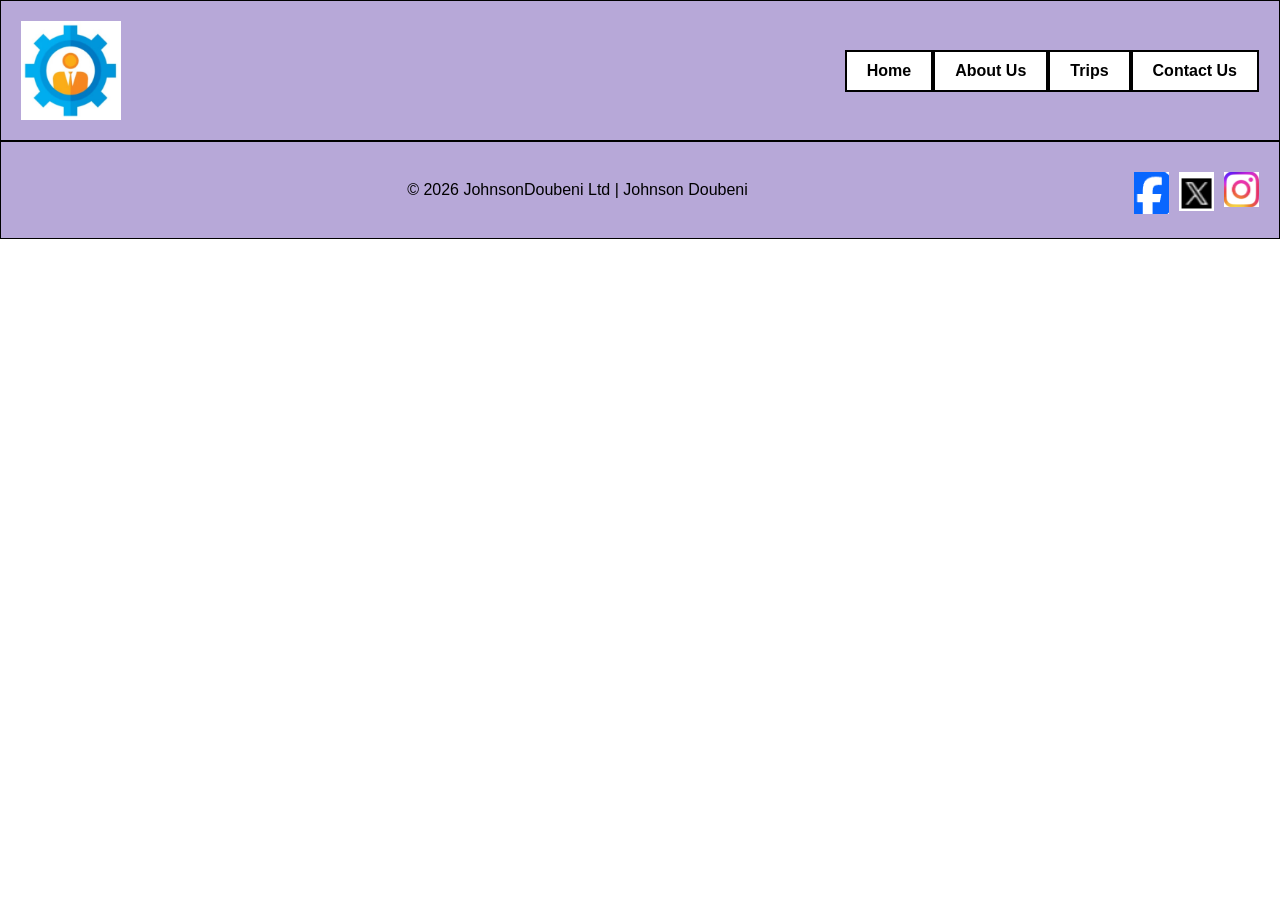
==== wwr/index.html @ 1d90b67b "add "changes"" ====
<!DOCTYPE html>
<html lang="en">

<head>
    <meta charset="utf-8">
    <meta name="viewport" content="width=device-width, initial-scale=1.0">

    <meta name="description"
      content="Contact White Water Rafting Company for inquiries, reservations, and support.">
    <meta name="author" content="Johnson Doubeni">

    <title>Contact Us | White Water Rafting Company</title>

    <link rel="stylesheet" href="styles/index.css">
</head>

<body>

    <!-- header -->

    <header>
        <img src="images/logo.jpg" alt="rafting-company" width="100">


        <nav aria-label="Main Navigation">
            <ul>
                <li><a href="/index.html">Home</a></li>
                <li><a href="/wwr/about.html">About Us</a></li>
                <li><a href="/wwr/trips.html">Trips</a></li>
                <li><a href="/wwr/contact.html">Contact Us</a></li>
            </ul>
        </nav>
    </header>
    <main>


    </main>

    <footer>
        <p>&copy; 2026 JohnsonDoubeni Ltd | Johnson Doubeni</p>
        <nav class="socialmedia"> <a href="https://www.facebook.com" target="_blank"
              rel="noopener noreferrer"> <img src="images/facebook.png" alt="Facebook"> </a> <a
              href="https://www.twitter.com" target="_blank" rel="noopener noreferrer"> <img
                  src="images/twitter.png" alt="Twitter"> </a> <a href="https://www.instagram.com"
              target="_blank" rel="noopener noreferrer"> <img src="images/instagram.png"
                  alt="Instagram"> </a> </nav>
    </footer>
</body>

</html>
---- wwr/styles/index.css ----
/* universal reset */
* {
    margin: 0;
    padding: 0;
    box-sizing: border-box;
}

/* variables (STANDARDIZED COLORS) */
:root {
    --primary-color: rgb(183, 168, 216);
    --secondary-color: rgb(230, 195, 106);
    --light-color: rgb(255, 255, 255);
    --dark-color: rgb(0, 0, 0);
    --hover-color: rgb(211, 211, 211);
    --background-light: rgb(245, 245, 245);
}

/* global */
body {
    font-family: Arial, sans-serif;
    color: var(--dark-color);
}

/* header */
header {
    background-color: var(--primary-color);
    border: 1px solid var(--dark-color);
    padding: 20px;

    display: grid;
    grid-template-columns: auto 1fr;
    align-items: center;
}

/* navigation */
nav {
    justify-self: right;
}

nav ul {
    list-style: none;
    display: flex;
}

nav a {
    text-decoration: none;
    color: var(--dark-color);
    font-weight: bold;
}

nav ul li a {
    display: inline-block;
    background-color: var(--light-color);
    padding: 10px 20px;
    border: 2px solid var(--dark-color);
    color: var(--dark-color);
}

nav ul li a:hover {
    background-color: var(--hover-color);
}

/* headings */
h1,
h2,
h3 {
    text-align: center;
}

/* CONTACT HEADER */
.contact-header {
    text-align: center;
    padding: 20px;
}

.contact-form input,
.contact-form textarea {
    padding: 8px;
    border: 1px solid rgb(204, 204, 204);
    /* FIXED */
}

.contact-form textarea {
    height: 100px;
}

.contact-form button {
    padding: 10px;
    background-color: var(--primary-color);
    border: none;
    cursor: pointer;
}

.contact-form button:hover {
    background-color: var(--hover-color);
}

/* TEAM SECTION */
.team {
    margin: 20px;
    border: 2px solid var(--dark-color);
    padding: 20px;
}

.team-grid {
    display: grid;
    grid-template-columns: repeat(3, 1fr);
    gap: 20px;
    text-align: center;
}

.team-grid img {
    width: 100px;
    height: 100px;
}

/* social media */
.socialmedia {
    display: flex;
    gap: 10px;
    margin-top: 10px;
}

.socialmedia a {
    text-decoration: none;
}

.socialmedia img {
    width: 35px;
}

/* footer */
footer {
    background-color: var(--primary-color);
    border: 1px solid var(--dark-color);
    padding: 20px;

    display: flex;
    align-items: center;
    justify-content: space-between;
}

footer p {
    flex: 1;
    text-align: center;
}

/* responsive */
@media (max-width: 768px) {

    header {
        grid-template-columns: 1fr;
        text-align: center;
        gap: 10px;
    }

    nav {
        justify-self: center;
    }

    nav ul {
        flex-direction: column;
        gap: 10px;
    }

    .contact-content {
        grid-template-columns: 1fr;
    }

    .team-grid {
        grid-template-columns: 1fr;
    }

    footer {
        flex-direction: column;
        gap: 10px;
    }
}
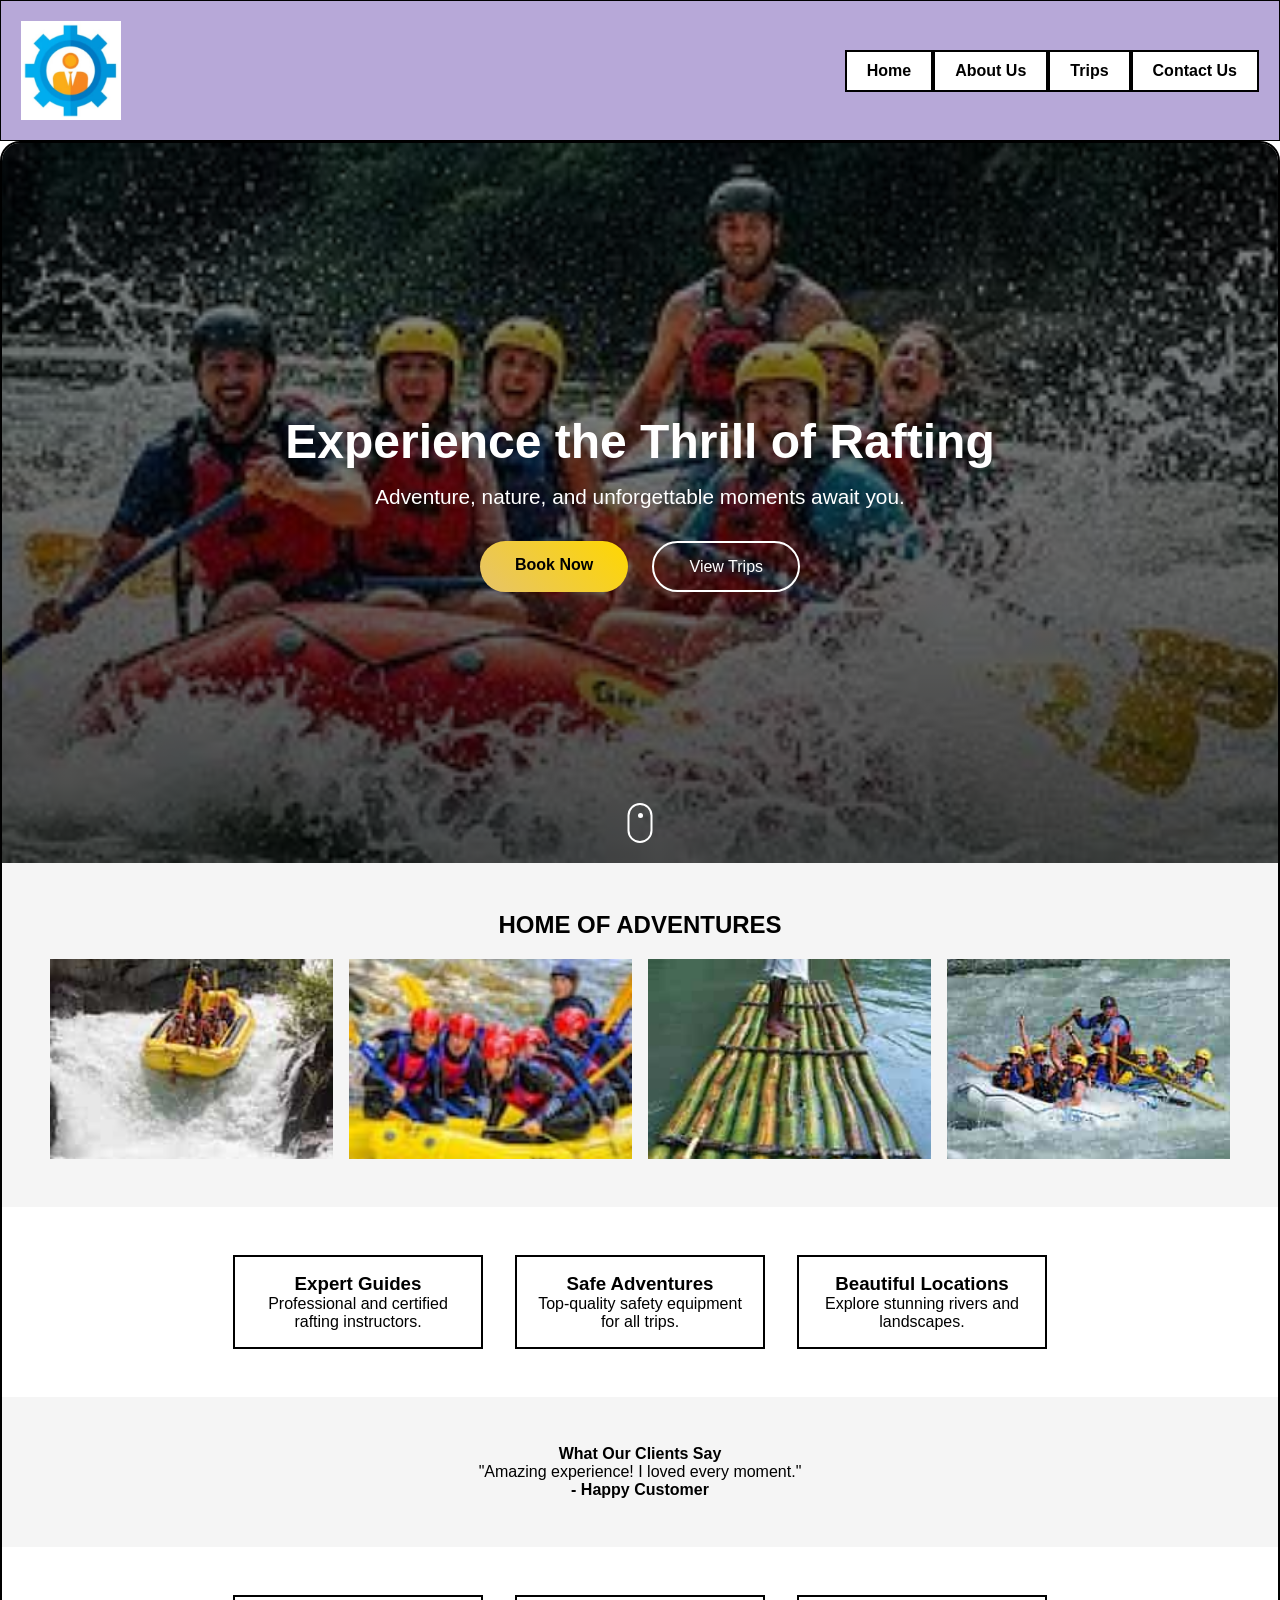
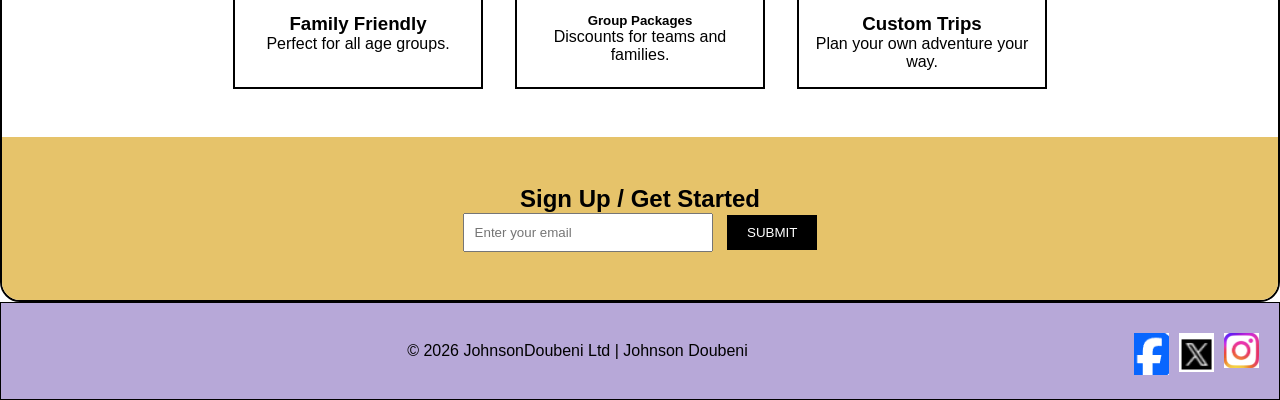
==== commit ec145d96: "add "changes"" ====
--- a/wwr/index.html
+++ b/wwr/index.html
@@ -14,7 +14,7 @@
     <link rel="stylesheet" href="styles/index.css">
 </head>
 
-<body>
+<body class="home-page">
 
     <!-- header -->
 
@@ -31,11 +31,96 @@
             </ul>
         </nav>
     </header>
-    <main>
 
+    <!-- ======= STARTING TO ADDRESS MY MAIN SECTION=============== -->
+    <main class="main">
+
+        <!-- HERO -->
+        <section class="hero">
+            <img src="images/rafting-bg.jpg" alt="Rafting Adventure" class="hero-bg">
+
+            <div class="hero-overlay"></div>
+
+            <div class="hero-content">
+                <h1>Experience the Thrill of Rafting</h1>
+                <p>Adventure, nature, and unforgettable moments await you.</p>
+
+                <!--  ACTION AREA -->
+                <div class="hero-actions">
+                    <a href="trips.html" class="primary-btn">Book Now</a>
+                    <a href="trips.html" class="secondary-btn">View Trips</a>
+                </div>
+            </div>
+
+            <div class="scroll-indicator"></div>
+        </section>
+
+        <section class="image-section">
+            <h2>HOME OF ADVENTURES</h2>
+
+            <div class="image-container">
+                <img src="images/raft1.jpg" alt="Rafting 1">
+                <img src="images/raft2.jpg" alt="Rafting 2">
+                <img src="images/raft3.jpg" alt="Rafting 3">
+                <img src="images/raft4.jpg" alt="Rafting 4">
+            </div>
+        </section>
+
+        <!-- BENEFITS -->
+        <section class="benefits">
+            <div class="benefit-card">
+                <h3>Expert Guides</h3>
+                <p>Professional and certified rafting instructors.</p>
+            </div>
+
+            <div class="benefit-card">
+                <h3>Safe Adventures</h3>
+                <p>Top-quality safety equipment for all trips.</p>
+            </div>
+
+            <div class="benefit-card">
+                <h3>Beautiful Locations</h3>
+                <p>Explore stunning rivers and landscapes.</p>
+            </div>
+        </section>
+
+        <!-- TESTIMONIALS -->
+        <section class="testimonials">
+            <h4>What Our Clients Say</h4>
+            <div class="testimonial">
+                <p>"Amazing experience! I loved every moment."</p>
+                <h4>- Happy Customer</h4>
+            </div>
+        </section>
+
+        <!-- FEATURES -->
+        <section class="features">
+            <div class="feature-card">
+                <h3>Family Friendly</h3>
+                <p>Perfect for all age groups.</p>
+            </div>
+
+            <div class="feature-card">
+                <h5>Group Packages</h5>
+                <p>Discounts for teams and families.</p>
+            </div>
+
+            <div class="feature-card">
+                <h3>Custom Trips</h3>
+                <p>Plan your own adventure your way.</p>
+            </div>
+        </section>
+
+        <!-- SIGNUP -->
+        <section class="signup">
+            <h2>Sign Up / Get Started</h2>
+            <form class="signup-form">
+                <input type="email" placeholder="Enter your email">
+                <button type="submit">SUBMIT</button>
+            </form>
+        </section>
 
     </main>
-
     <footer>
         <p>&copy; 2026 JohnsonDoubeni Ltd | Johnson Doubeni</p>
         <nav class="socialmedia"> <a href="https://www.facebook.com" target="_blank"
--- a/wwr/styles/index.css
+++ b/wwr/styles/index.css
@@ -73,47 +73,6 @@
     padding: 20px;
 }
 
-.contact-form input,
-.contact-form textarea {
-    padding: 8px;
-    border: 1px solid rgb(204, 204, 204);
-    /* FIXED */
-}
-
-.contact-form textarea {
-    height: 100px;
-}
-
-.contact-form button {
-    padding: 10px;
-    background-color: var(--primary-color);
-    border: none;
-    cursor: pointer;
-}
-
-.contact-form button:hover {
-    background-color: var(--hover-color);
-}
-
-/* TEAM SECTION */
-.team {
-    margin: 20px;
-    border: 2px solid var(--dark-color);
-    padding: 20px;
-}
-
-.team-grid {
-    display: grid;
-    grid-template-columns: repeat(3, 1fr);
-    gap: 20px;
-    text-align: center;
-}
-
-.team-grid img {
-    width: 100px;
-    height: 100px;
-}
-
 /* social media */
 .socialmedia {
     display: flex;
@@ -175,4 +134,219 @@
         flex-direction: column;
         gap: 10px;
     }
+}
+
+/* ================= MAIN ================= */
+.main {
+    border: 2px solid var(--dark-color);
+    border-radius: 20px;
+    overflow: hidden;
+}
+
+/* ================= HERO ================= */
+.hero {
+    position: relative;
+    height: 80vh;
+    min-height: 600px;
+    overflow: hidden;
+}
+
+.hero-bg {
+    position: absolute;
+    width: 100%;
+    height: 100%;
+    object-fit: cover;
+}
+
+.hero-overlay {
+    position: absolute;
+    inset: 0;
+    background: linear-gradient(to bottom, rgba(0, 0, 0, 0.4), rgba(0, 0, 0, 0.7));
+}
+
+.hero-content {
+    position: relative;
+    z-index: 2;
+    text-align: center;
+    color: white;
+    top: 50%;
+    transform: translateY(-50%);
+    padding: 2rem;
+}
+
+.hero-content h1 {
+    font-size: 3rem;
+    margin-bottom: 1rem;
+}
+
+.hero-content p {
+    font-size: 1.3rem;
+    margin-bottom: 2rem;
+}
+
+/* ================= ACTION AREA ================= */
+.hero-actions {
+    display: flex;
+    justify-content: center;
+    gap: 1.5rem;
+}
+
+.primary-btn {
+    background: linear-gradient(45deg, #e6c36a, #ffd700);
+    color: black;
+    padding: 0.9rem 2.2rem;
+    border-radius: 30px;
+    text-decoration: none;
+    font-weight: bold;
+    transition: all 0.3s ease;
+}
+
+.primary-btn:hover {
+    transform: translateY(-3px) scale(1.05);
+    box-shadow: 0 10px 20px rgba(0, 0, 0, 0.3);
+}
+
+.secondary-btn {
+    border: 2px solid white;
+    color: white;
+    padding: 0.9rem 2.2rem;
+    border-radius: 30px;
+    text-decoration: none;
+    transition: all 0.3s ease;
+}
+
+.secondary-btn:hover {
+    background: white;
+    color: black;
+    transform: translateY(-3px);
+}
+
+/* ================= SCROLL INDICATOR ================= */
+.scroll-indicator {
+    position: absolute;
+    bottom: 20px;
+    left: 50%;
+    transform: translateX(-50%);
+    width: 25px;
+    height: 40px;
+    border: 2px solid white;
+    border-radius: 20px;
+}
+
+.scroll-indicator::after {
+    content: "";
+    position: absolute;
+    top: 8px;
+    left: 50%;
+    width: 5px;
+    height: 5px;
+    background: white;
+    border-radius: 50%;
+    transform: translateX(-50%);
+    animation: scroll 1.5s infinite;
+}
+
+@keyframes scroll {
+    0% {
+        transform: translate(-50%, 0);
+        opacity: 1;
+    }
+
+    100% {
+        transform: translate(-50%, 15px);
+        opacity: 0;
+    }
+}
+
+/* ================= IMAGE SECTION (FIXED) ================= */
+.image-section {
+    padding: 3rem;
+    background: var(--background-light);
+    text-align: center;
+}
+
+.image-section h2 {
+    margin-bottom: 20px;
+}
+
+.image-section .image-container {
+    display: flex;
+    justify-content: space-between;
+}
+
+.image-section .image-container img {
+    width: 24%;
+    height: 200px;
+    object-fit: cover;
+}
+
+/* ================= BENEFITS ================= */
+.benefits {
+    display: flex;
+    gap: 2rem;
+    padding: 3rem;
+    justify-content: center;
+}
+
+.benefit-card {
+    border: 2px solid var(--dark-color);
+    padding: 1rem;
+    width: 250px;
+    text-align: center;
+}
+
+/* ================= TESTIMONIALS ================= */
+.testimonials {
+    padding: 3rem;
+    background: var(--background-light);
+    text-align: center;
+}
+
+/* ================= FEATURES ================= */
+.features {
+    display: flex;
+    gap: 2rem;
+    padding: 3rem;
+    justify-content: center;
+}
+
+.feature-card {
+    border: 2px solid var(--dark-color);
+    padding: 1rem;
+    width: 250px;
+    text-align: center;
+}
+
+/* ================= SIGNUP ================= */
+.signup {
+    padding: 3rem;
+    background: var(--secondary-color);
+    text-align: center;
+}
+
+.signup-form input {
+    padding: 10px;
+    width: 250px;
+    margin-right: 10px;
+}
+
+.signup-form button {
+    padding: 10px 20px;
+    background: var(--dark-color);
+    color: white;
+    border: none;
+}
+
+/* ================= RESPONSIVE ================= */
+@media (max-width: 768px) {
+
+    .benefits,
+    .features {
+        flex-direction: column;
+        align-items: center;
+    }
+
+    .hero-actions {
+        flex-direction: column;
+    }
 }
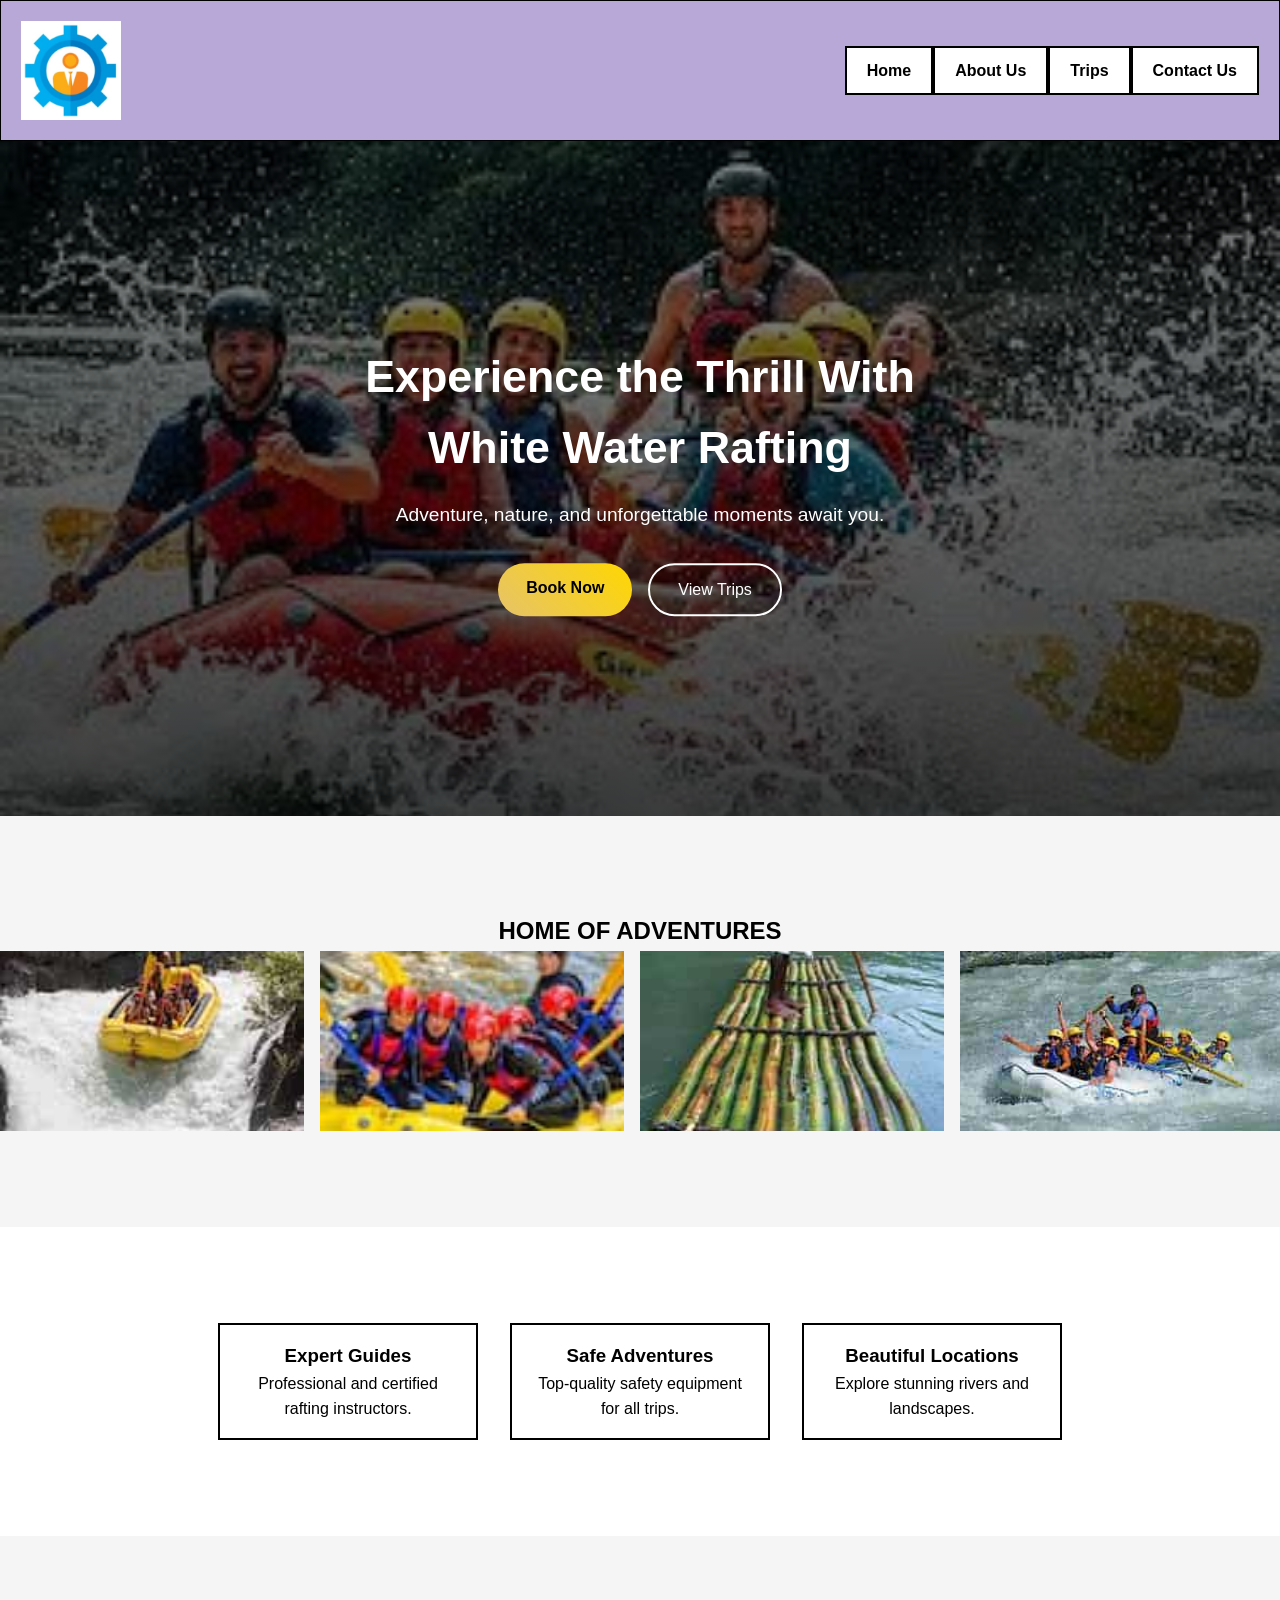
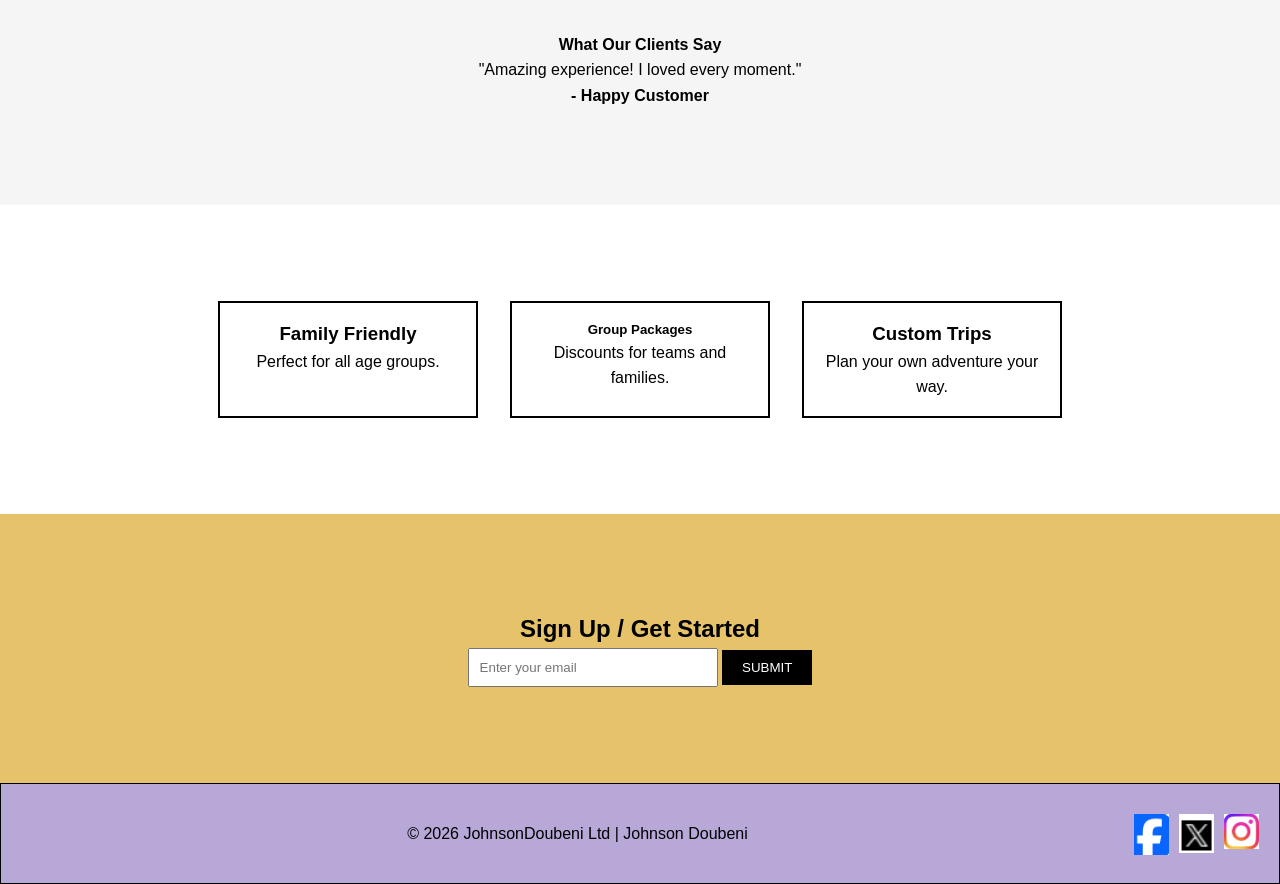
==== commit 38d5a501: "add "changes"" ====
--- a/wwr/index.html
+++ b/wwr/index.html
@@ -24,7 +24,7 @@
 
         <nav aria-label="Main Navigation">
             <ul>
-                <li><a href="/index.html">Home</a></li>
+                <li><a href="/wwr/index.html">Home</a></li>
                 <li><a href="/wwr/about.html">About Us</a></li>
                 <li><a href="/wwr/trips.html">Trips</a></li>
                 <li><a href="/wwr/contact.html">Contact Us</a></li>
@@ -42,7 +42,7 @@
             <div class="hero-overlay"></div>
 
             <div class="hero-content">
-                <h1>Experience the Thrill of Rafting</h1>
+                <h1>Experience the Thrill With White Water Rafting</h1>
                 <p>Adventure, nature, and unforgettable moments await you.</p>
 
                 <!--  ACTION AREA -->
--- a/wwr/styles/index.css
+++ b/wwr/styles/index.css
@@ -1,8 +1,267 @@
-/* universal reset */
-* {
+/* ================= GLOBAL RESET ================= */
+*,
+*::before,
+*::after {
+    box-sizing: border-box;
     margin: 0;
     padding: 0;
-    box-sizing: border-box;
+}
+
+/* ================= VARIABLES ================= */
+:root {
+    --primary-color: rgb(183, 168, 216);
+    --secondary-color: rgb(230, 195, 106);
+    --light-color: rgb(255, 255, 255);
+    --dark-color: rgb(0, 0, 0);
+    --hover-color: rgb(211, 211, 211);
+    --background-light: rgb(245, 245, 245);
+
+    --border: 1px solid rgb(0, 0, 0);
+
+    --space-sm: 16px;
+    --space-md: 32px;
+    --space-lg: 64px;
+    --space-xl: 96px;
+}
+
+/* ================= GLOBAL ================= */
+body {
+    font-family: Arial, sans-serif;
+    color: var(--dark-color);
+    line-height: 1.6;
+}
+
+img {
+    max-width: 100%;
+    height: auto;
+}
+
+/* ================= CONTAINER ================= */
+.container {
+    max-width: 1100px;
+    margin: 0 auto;
+    padding-left: var(--space-sm);
+    padding-right: var(--space-sm);
+}
+
+/* ================= HEADER (RESTORED) ================= */
+header {
+    background-color: var(--primary-color);
+    border: 1px solid var(--dark-color);
+    padding: 20px;
+
+    display: grid;
+    grid-template-columns: auto 1fr;
+    align-items: center;
+}
+
+/* NAVIGATION */
+nav {
+    justify-self: right;
+}
+
+nav ul {
+    list-style: none;
+    display: flex;
+}
+
+nav a {
+    text-decoration: none;
+    color: var(--dark-color);
+    font-weight: bold;
+}
+
+nav ul li a {
+    display: inline-block;
+    background-color: var(--light-color);
+    padding: 10px 20px;
+    border: 2px solid var(--dark-color);
+    color: var(--dark-color);
+}
+
+nav ul li a:hover {
+    background-color: var(--hover-color);
+}
+
+/* ================= HERO ================= */
+.hero {
+    position: relative;
+    width: 100%;
+    height: 75vh;
+    min-height: 520px;
+    overflow: hidden;
+}
+
+.hero-bg {
+    position: absolute;
+    inset: 0;
+    width: 100%;
+    height: 100%;
+    object-fit: cover;
+}
+
+.hero-overlay {
+    position: absolute;
+    inset: 0;
+    background: linear-gradient(to bottom,
+            rgba(0, 0, 0, 0.45),
+            rgba(0, 0, 0, 0.75));
+}
+
+.hero-content {
+    position: relative;
+    z-index: 2;
+    text-align: center;
+    color: rgb(255, 255, 255);
+
+    top: 50%;
+    transform: translateY(-50%);
+
+    max-width: 700px;
+    margin: 0 auto;
+    padding: var(--space-sm);
+}
+
+.hero-content h1 {
+    font-size: 2.8rem;
+    margin-bottom: var(--space-sm);
+}
+
+.hero-content p {
+    font-size: 1.2rem;
+    margin-bottom: var(--space-md);
+}
+
+/* ================= ACTION AREA ================= */
+.hero-actions {
+    display: flex;
+    justify-content: center;
+    gap: var(--space-sm);
+}
+
+.primary-btn {
+    background: linear-gradient(45deg,
+            rgb(230, 195, 106),
+            rgb(255, 215, 0));
+    color: rgb(0, 0, 0);
+    padding: 12px 28px;
+    border-radius: 30px;
+    text-decoration: none;
+    font-weight: 600;
+}
+
+.secondary-btn {
+    border: 2px solid rgb(255, 255, 255);
+    color: rgb(255, 255, 255);
+    padding: 12px 28px;
+    border-radius: 30px;
+    text-decoration: none;
+}
+
+/* ================= SECTIONS ================= */
+section {
+    padding: var(--space-xl) 0;
+}
+
+/* ================= IMAGE SECTION ================= */
+.image-section {
+    background: var(--background-light);
+    text-align: center;
+}
+
+.image-container {
+    display: flex;
+    gap: var(--space-sm);
+}
+
+.image-container img {
+    width: 100%;
+    max-width: 25%;
+    height: 180px;
+    object-fit: cover;
+}
+
+/* ================= BENEFITS ================= */
+.benefits {
+    display: flex;
+    gap: var(--space-md);
+    justify-content: center;
+}
+
+.benefit-card {
+    border: 2px solid var(--dark-color);
+    padding: var(--space-sm);
+    width: 260px;
+    text-align: center;
+}
+
+/* ================= FEATURES ================= */
+.features {
+    display: flex;
+    gap: var(--space-md);
+    justify-content: center;
+}
+
+.feature-card {
+    border: 2px solid var(--dark-color);
+    padding: var(--space-sm);
+    width: 260px;
+    text-align: center;
+}
+
+/* ================= TESTIMONIALS ================= */
+.testimonials {
+    background: var(--background-light);
+    text-align: center;
+}
+
+/* ================= SIGNUP ================= */
+.signup {
+    background: var(--secondary-color);
+    text-align: center;
+}
+
+.signup-form input {
+    padding: 10px;
+    width: 250px;
+}
+
+.signup-form button {
+    padding: 10px 20px;
+    background: var(--dark-color);
+    color: rgb(255, 255, 255);
+    border: none;
+}
+
+/* ================= FOOTER (RESTORED) ================= */
+footer {
+    background-color: var(--primary-color);
+    border: 1px solid var(--dark-color);
+    padding: 20px;
+
+    display: flex;
+    align-items: center;
+    justify-content: space-between;
+}
+
+footer p {
+    flex: 1;
+    text-align: center;
+}
+
+/* ================= SOCIAL MEDIA ================= */
+.socialmedia {
+    display: flex;
+    gap: 10px;
+    margin-top: 10px;
+}
+
+.socialmedia a {
+    text-decoration: none;
+}
+
+.socialmedia img {
+    width: 35px;
 }
 
 /* variables (STANDARDIZED COLORS) */
@@ -13,340 +272,4 @@
     --dark-color: rgb(0, 0, 0);
     --hover-color: rgb(211, 211, 211);
     --background-light: rgb(245, 245, 245);
-}
-
-/* global */
-body {
-    font-family: Arial, sans-serif;
-    color: var(--dark-color);
-}
-
-/* header */
-header {
-    background-color: var(--primary-color);
-    border: 1px solid var(--dark-color);
-    padding: 20px;
-
-    display: grid;
-    grid-template-columns: auto 1fr;
-    align-items: center;
-}
-
-/* navigation */
-nav {
-    justify-self: right;
-}
-
-nav ul {
-    list-style: none;
-    display: flex;
-}
-
-nav a {
-    text-decoration: none;
-    color: var(--dark-color);
-    font-weight: bold;
-}
-
-nav ul li a {
-    display: inline-block;
-    background-color: var(--light-color);
-    padding: 10px 20px;
-    border: 2px solid var(--dark-color);
-    color: var(--dark-color);
-}
-
-nav ul li a:hover {
-    background-color: var(--hover-color);
-}
-
-/* headings */
-h1,
-h2,
-h3 {
-    text-align: center;
-}
-
-/* CONTACT HEADER */
-.contact-header {
-    text-align: center;
-    padding: 20px;
-}
-
-/* social media */
-.socialmedia {
-    display: flex;
-    gap: 10px;
-    margin-top: 10px;
-}
-
-.socialmedia a {
-    text-decoration: none;
-}
-
-.socialmedia img {
-    width: 35px;
-}
-
-/* footer */
-footer {
-    background-color: var(--primary-color);
-    border: 1px solid var(--dark-color);
-    padding: 20px;
-
-    display: flex;
-    align-items: center;
-    justify-content: space-between;
-}
-
-footer p {
-    flex: 1;
-    text-align: center;
-}
-
-/* responsive */
-@media (max-width: 768px) {
-
-    header {
-        grid-template-columns: 1fr;
-        text-align: center;
-        gap: 10px;
-    }
-
-    nav {
-        justify-self: center;
-    }
-
-    nav ul {
-        flex-direction: column;
-        gap: 10px;
-    }
-
-    .contact-content {
-        grid-template-columns: 1fr;
-    }
-
-    .team-grid {
-        grid-template-columns: 1fr;
-    }
-
-    footer {
-        flex-direction: column;
-        gap: 10px;
-    }
-}
-
-/* ================= MAIN ================= */
-.main {
-    border: 2px solid var(--dark-color);
-    border-radius: 20px;
-    overflow: hidden;
-}
-
-/* ================= HERO ================= */
-.hero {
-    position: relative;
-    height: 80vh;
-    min-height: 600px;
-    overflow: hidden;
-}
-
-.hero-bg {
-    position: absolute;
-    width: 100%;
-    height: 100%;
-    object-fit: cover;
-}
-
-.hero-overlay {
-    position: absolute;
-    inset: 0;
-    background: linear-gradient(to bottom, rgba(0, 0, 0, 0.4), rgba(0, 0, 0, 0.7));
-}
-
-.hero-content {
-    position: relative;
-    z-index: 2;
-    text-align: center;
-    color: white;
-    top: 50%;
-    transform: translateY(-50%);
-    padding: 2rem;
-}
-
-.hero-content h1 {
-    font-size: 3rem;
-    margin-bottom: 1rem;
-}
-
-.hero-content p {
-    font-size: 1.3rem;
-    margin-bottom: 2rem;
-}
-
-/* ================= ACTION AREA ================= */
-.hero-actions {
-    display: flex;
-    justify-content: center;
-    gap: 1.5rem;
-}
-
-.primary-btn {
-    background: linear-gradient(45deg, #e6c36a, #ffd700);
-    color: black;
-    padding: 0.9rem 2.2rem;
-    border-radius: 30px;
-    text-decoration: none;
-    font-weight: bold;
-    transition: all 0.3s ease;
-}
-
-.primary-btn:hover {
-    transform: translateY(-3px) scale(1.05);
-    box-shadow: 0 10px 20px rgba(0, 0, 0, 0.3);
-}
-
-.secondary-btn {
-    border: 2px solid white;
-    color: white;
-    padding: 0.9rem 2.2rem;
-    border-radius: 30px;
-    text-decoration: none;
-    transition: all 0.3s ease;
-}
-
-.secondary-btn:hover {
-    background: white;
-    color: black;
-    transform: translateY(-3px);
-}
-
-/* ================= SCROLL INDICATOR ================= */
-.scroll-indicator {
-    position: absolute;
-    bottom: 20px;
-    left: 50%;
-    transform: translateX(-50%);
-    width: 25px;
-    height: 40px;
-    border: 2px solid white;
-    border-radius: 20px;
-}
-
-.scroll-indicator::after {
-    content: "";
-    position: absolute;
-    top: 8px;
-    left: 50%;
-    width: 5px;
-    height: 5px;
-    background: white;
-    border-radius: 50%;
-    transform: translateX(-50%);
-    animation: scroll 1.5s infinite;
-}
-
-@keyframes scroll {
-    0% {
-        transform: translate(-50%, 0);
-        opacity: 1;
-    }
-
-    100% {
-        transform: translate(-50%, 15px);
-        opacity: 0;
-    }
-}
-
-/* ================= IMAGE SECTION (FIXED) ================= */
-.image-section {
-    padding: 3rem;
-    background: var(--background-light);
-    text-align: center;
-}
-
-.image-section h2 {
-    margin-bottom: 20px;
-}
-
-.image-section .image-container {
-    display: flex;
-    justify-content: space-between;
-}
-
-.image-section .image-container img {
-    width: 24%;
-    height: 200px;
-    object-fit: cover;
-}
-
-/* ================= BENEFITS ================= */
-.benefits {
-    display: flex;
-    gap: 2rem;
-    padding: 3rem;
-    justify-content: center;
-}
-
-.benefit-card {
-    border: 2px solid var(--dark-color);
-    padding: 1rem;
-    width: 250px;
-    text-align: center;
-}
-
-/* ================= TESTIMONIALS ================= */
-.testimonials {
-    padding: 3rem;
-    background: var(--background-light);
-    text-align: center;
-}
-
-/* ================= FEATURES ================= */
-.features {
-    display: flex;
-    gap: 2rem;
-    padding: 3rem;
-    justify-content: center;
-}
-
-.feature-card {
-    border: 2px solid var(--dark-color);
-    padding: 1rem;
-    width: 250px;
-    text-align: center;
-}
-
-/* ================= SIGNUP ================= */
-.signup {
-    padding: 3rem;
-    background: var(--secondary-color);
-    text-align: center;
-}
-
-.signup-form input {
-    padding: 10px;
-    width: 250px;
-    margin-right: 10px;
-}
-
-.signup-form button {
-    padding: 10px 20px;
-    background: var(--dark-color);
-    color: white;
-    border: none;
-}
-
-/* ================= RESPONSIVE ================= */
-@media (max-width: 768px) {
-
-    .benefits,
-    .features {
-        flex-direction: column;
-        align-items: center;
-    }
-
-    .hero-actions {
-        flex-direction: column;
-    }
 }
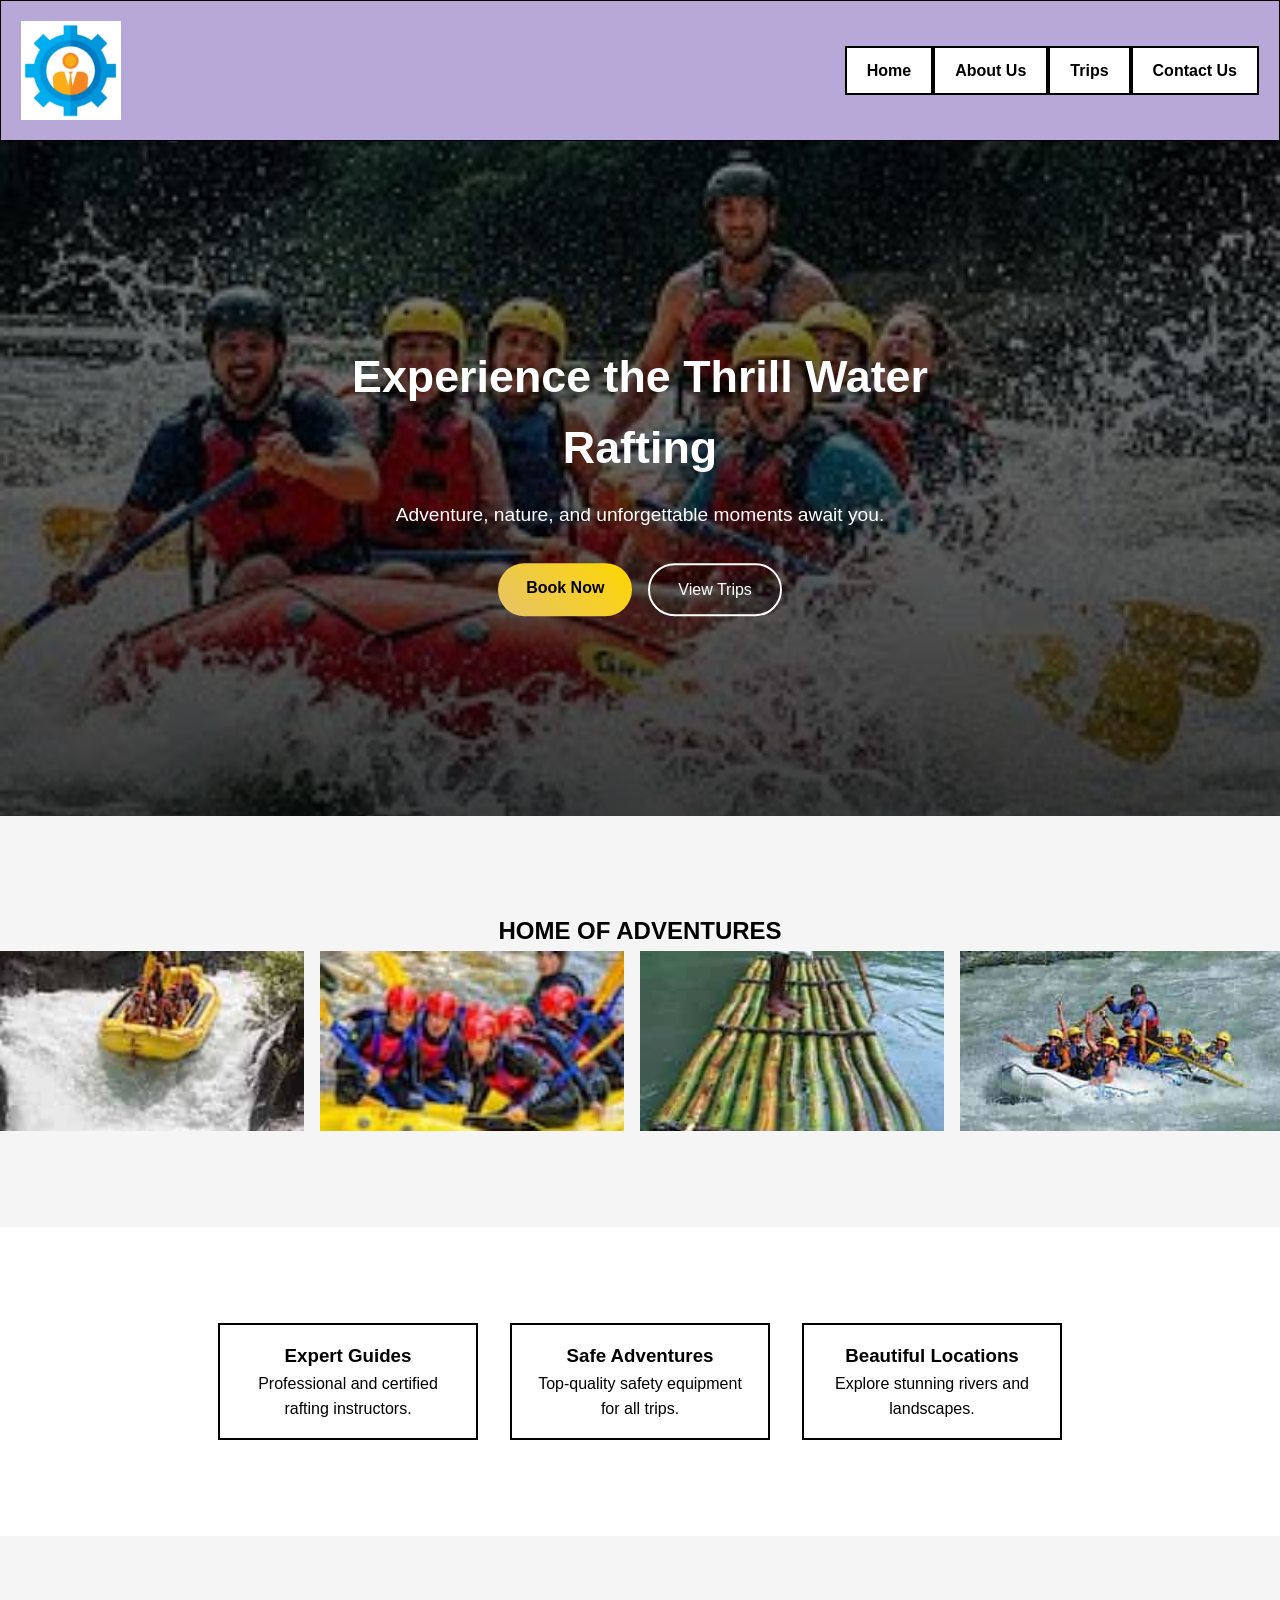
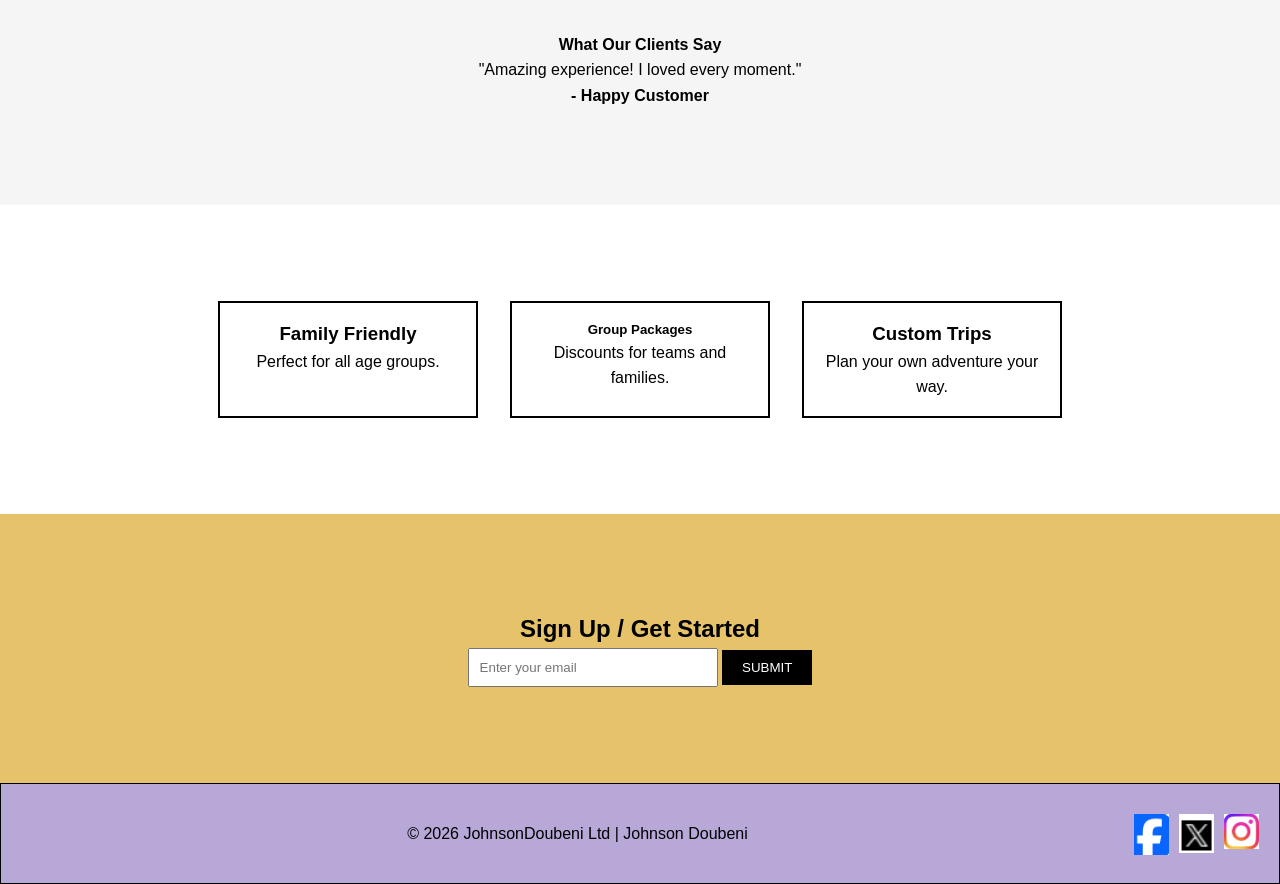
==== commit 05408e84: "add "changes"" ====
--- a/wwr/index.html
+++ b/wwr/index.html
@@ -42,7 +42,7 @@
             <div class="hero-overlay"></div>
 
             <div class="hero-content">
-                <h1>Experience the Thrill With White Water Rafting</h1>
+                <h1>Experience the Thrill Water Rafting</h1>
                 <p>Adventure, nature, and unforgettable moments await you.</p>
 
                 <!--  ACTION AREA -->
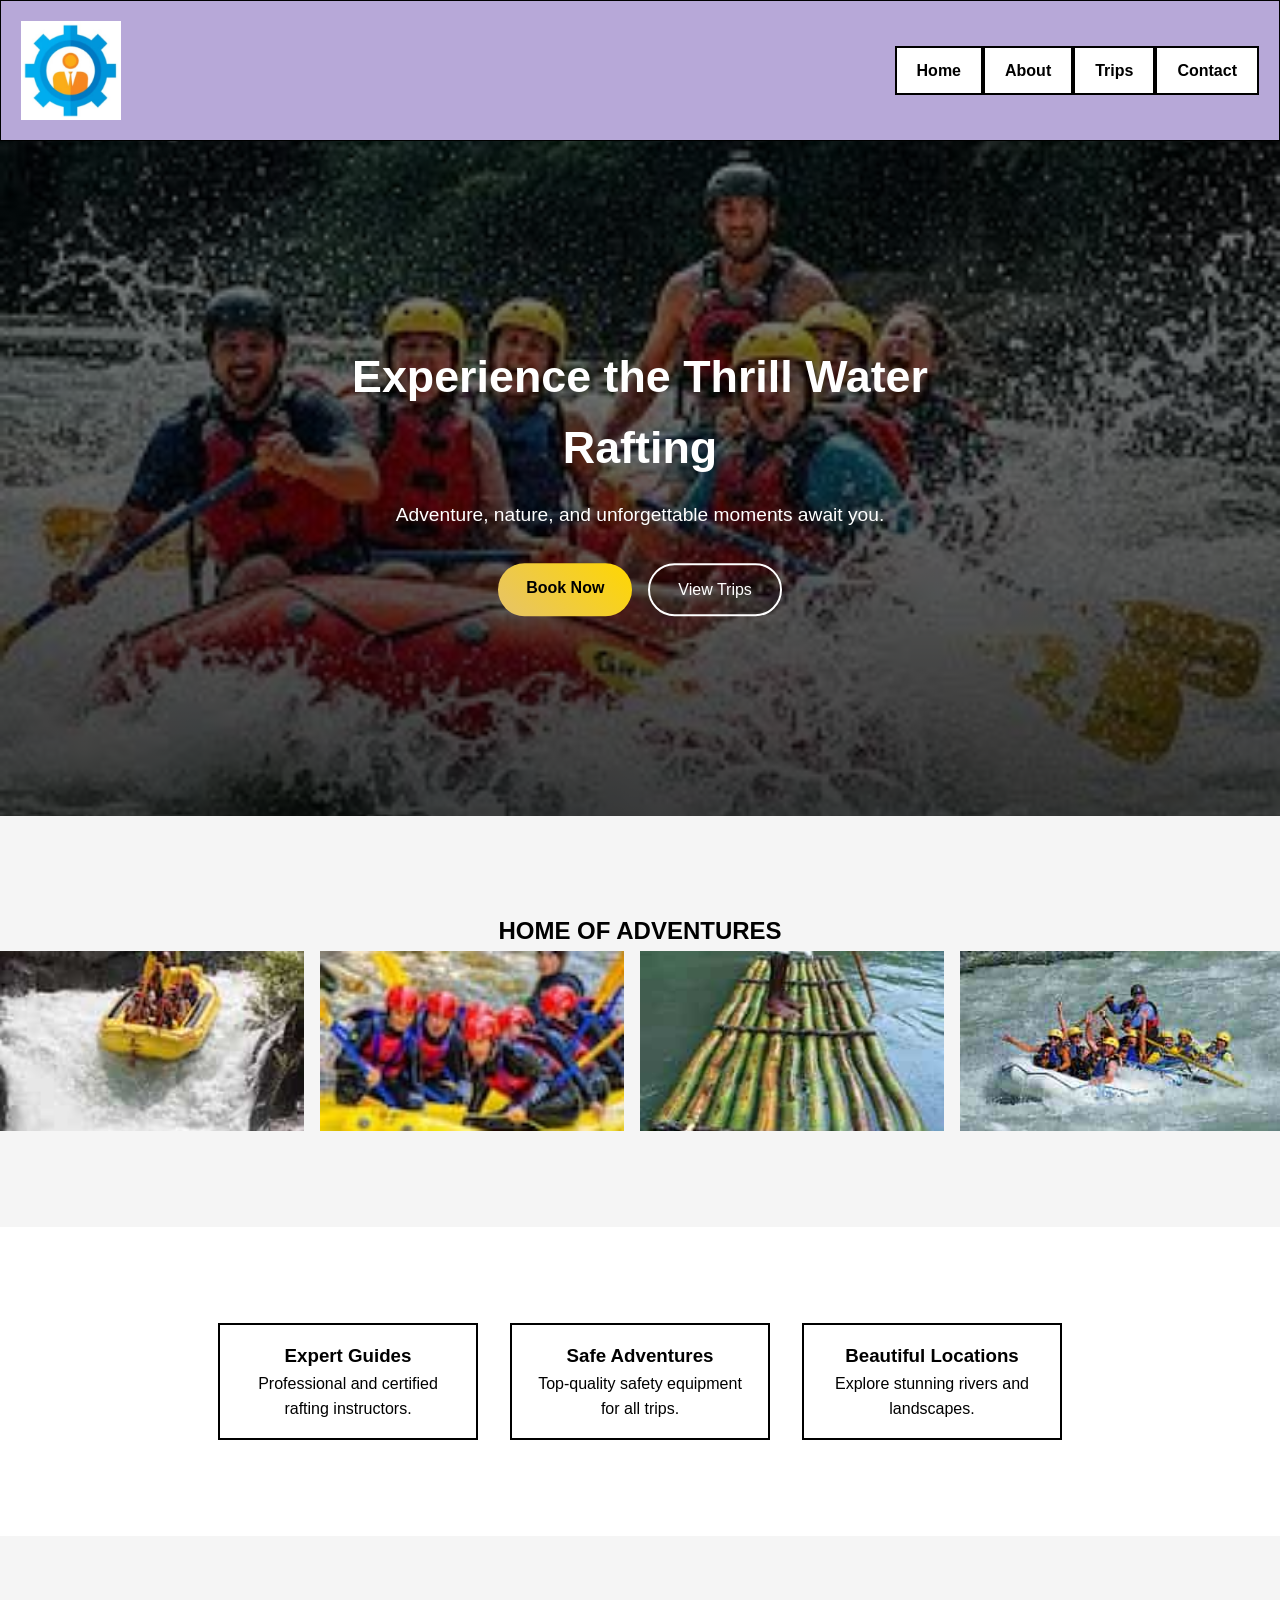
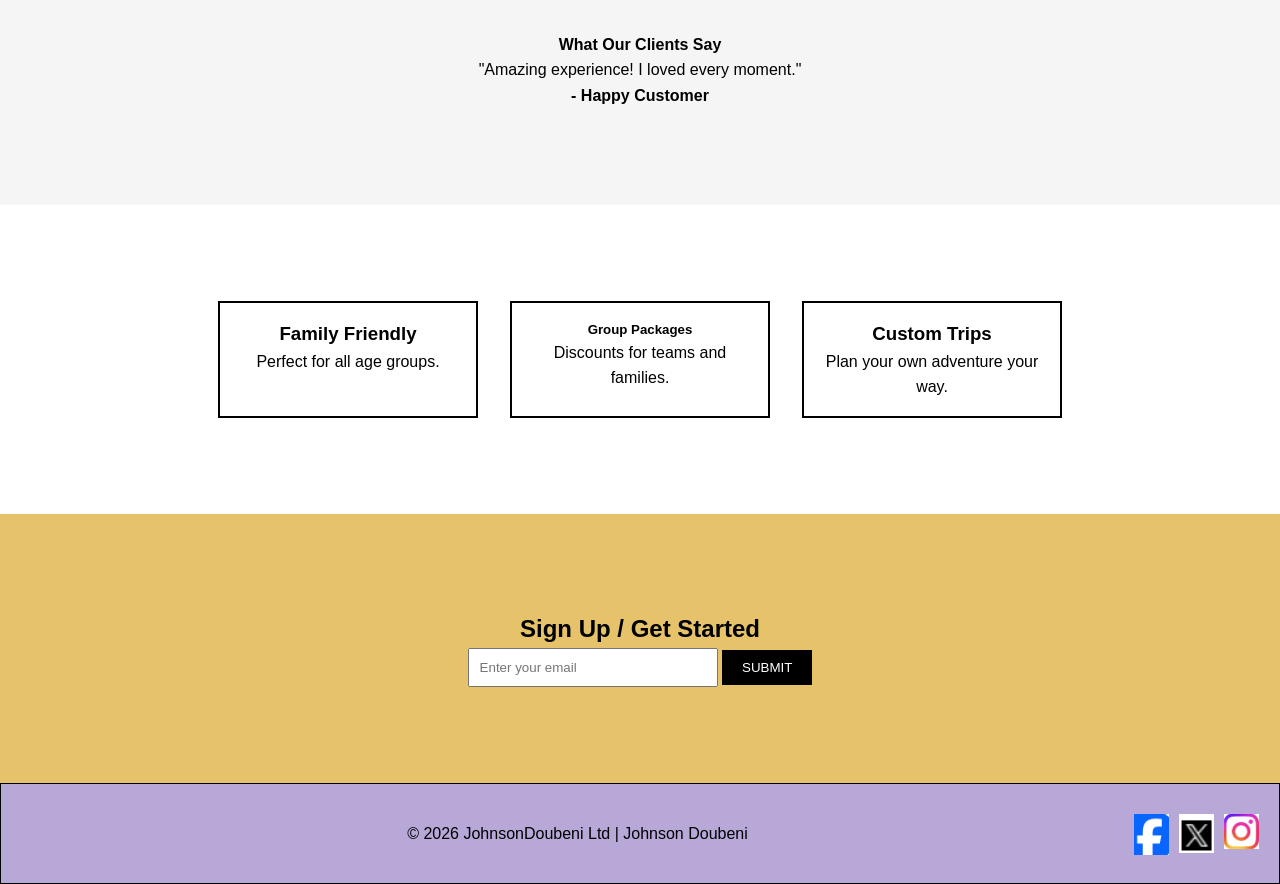
==== commit c1f0374f: "add "changes"" ====
--- a/wwr/index.html
+++ b/wwr/index.html
@@ -23,12 +23,14 @@
 
 
         <nav aria-label="Main Navigation">
-            <ul>
-                <li><a href="/wwr/index.html">Home</a></li>
-                <li><a href="/wwr/about.html">About Us</a></li>
-                <li><a href="/wwr/trips.html">Trips</a></li>
-                <li><a href="/wwr/contact.html">Contact Us</a></li>
-            </ul>
+            <nav>
+                <ul>
+                    <li><a href="index.html">Home</a></li>
+                    <li><a href="about.html">About</a></li>
+                    <li><a href="trips.html">Trips</a></li>
+                    <li><a href="contact.html">Contact</a></li>
+                </ul>
+            </nav>
         </nav>
     </header>
 
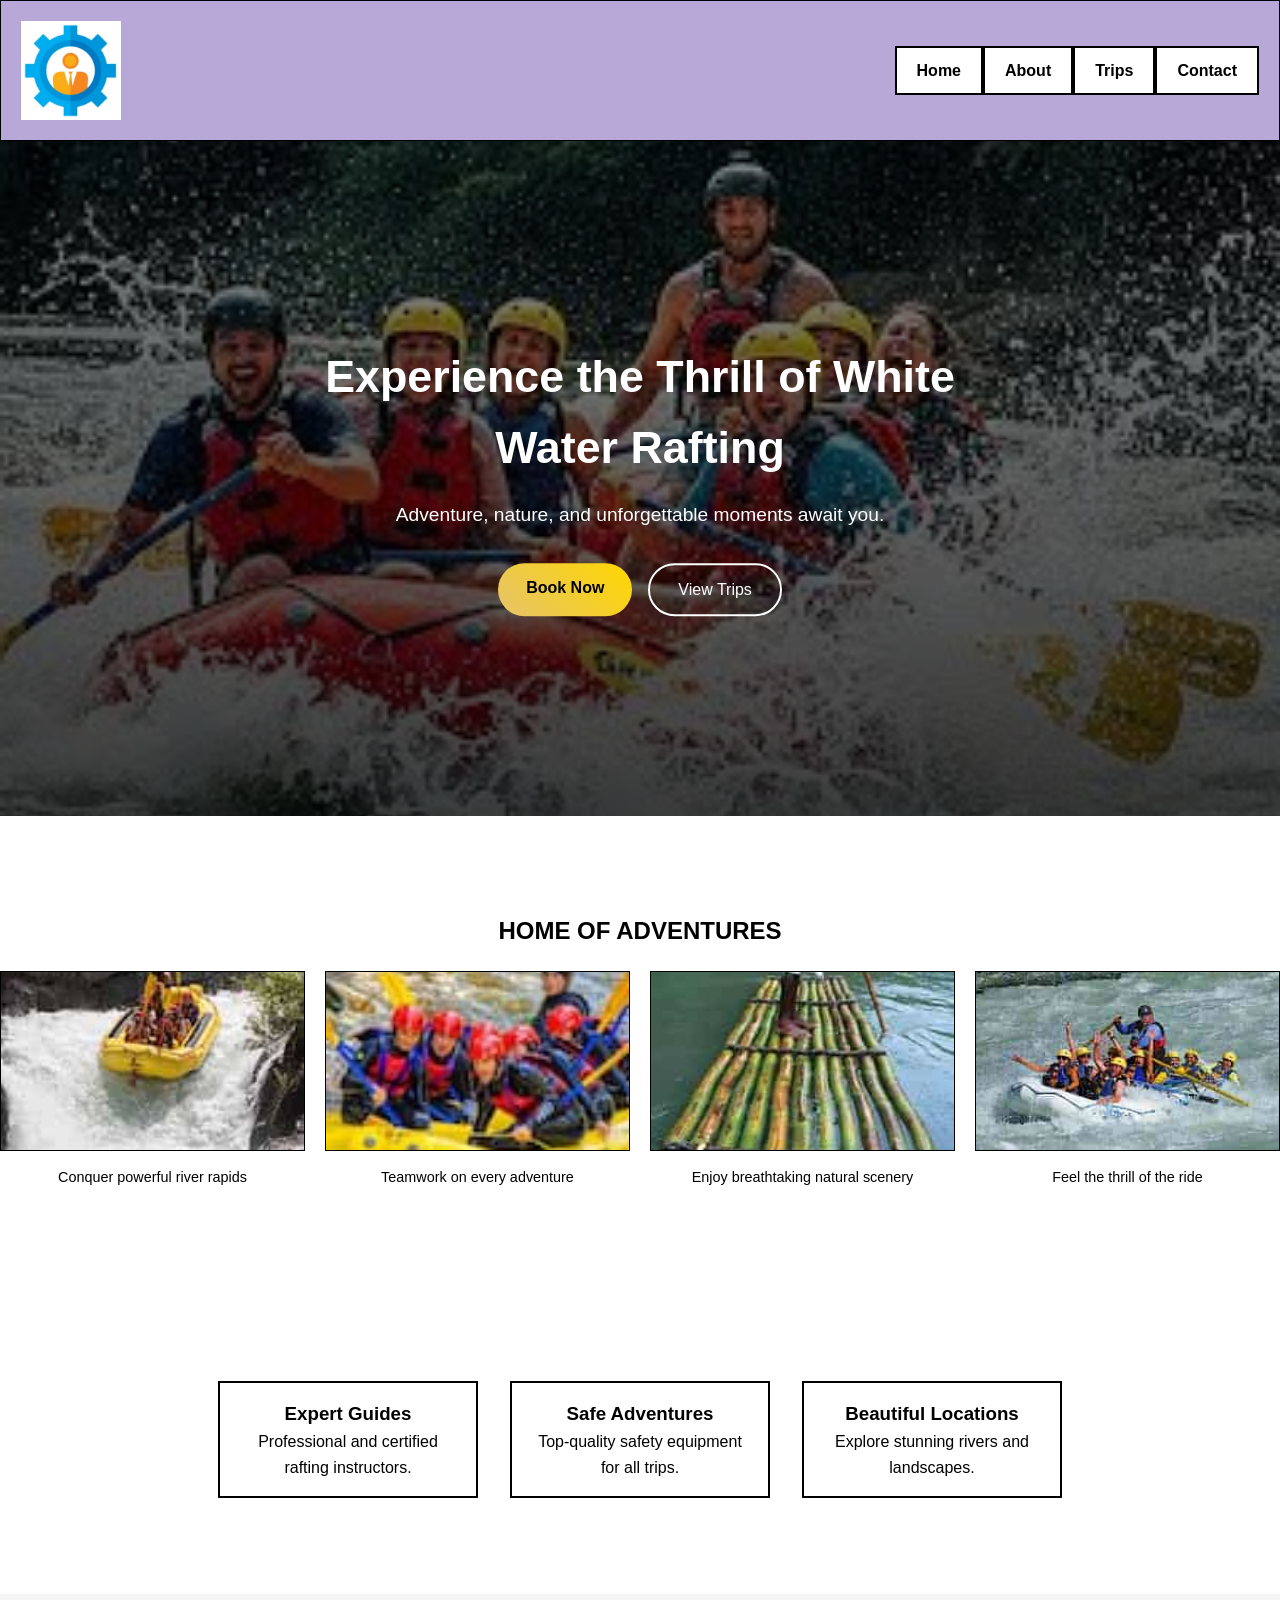
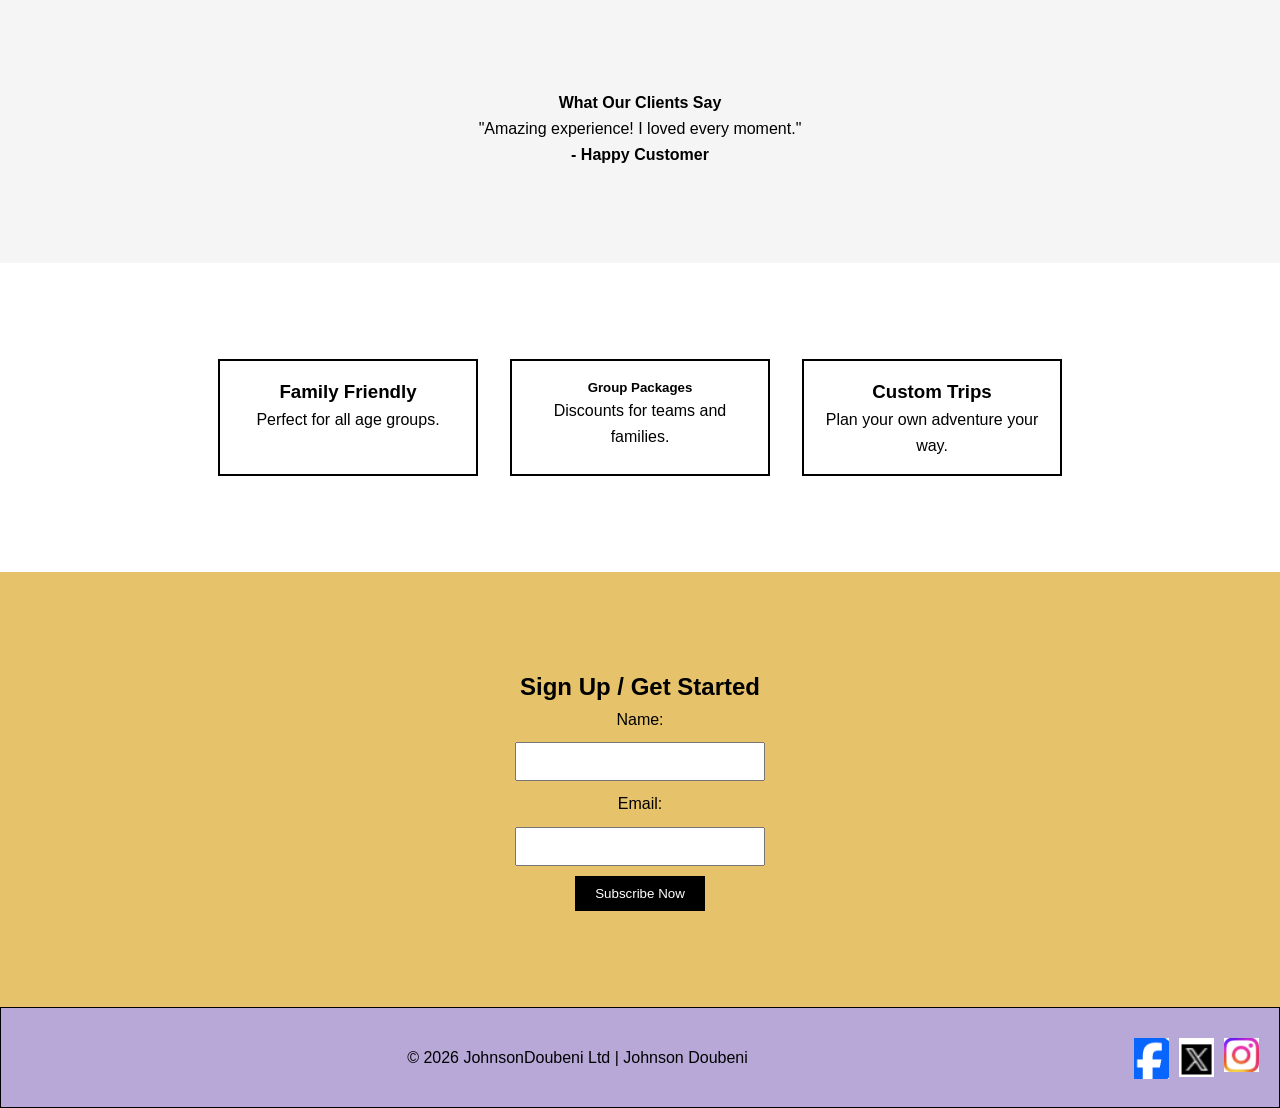
==== commit 8fd5150c: "add "changes"" ====
--- a/wwr/index.html
+++ b/wwr/index.html
@@ -6,10 +6,10 @@
     <meta name="viewport" content="width=device-width, initial-scale=1.0">
 
     <meta name="description"
-      content="Contact White Water Rafting Company for inquiries, reservations, and support.">
+      content="Experience thrilling white water rafting adventures, explore exciting trips, and create unforgettable memories with our expert guides.">
     <meta name="author" content="Johnson Doubeni">
 
-    <title>Contact Us | White Water Rafting Company</title>
+    <title>Home | White Water Rafting Company</title>
 
     <link rel="stylesheet" href="styles/index.css">
 </head>
@@ -17,10 +17,8 @@
 <body class="home-page">
 
     <!-- header -->
-
     <header>
         <img src="images/logo.jpg" alt="rafting-company" width="100">
-
 
         <nav aria-label="Main Navigation">
             <nav>
@@ -34,7 +32,6 @@
         </nav>
     </header>
 
-    <!-- ======= STARTING TO ADDRESS MY MAIN SECTION=============== -->
     <main class="main">
 
         <!-- HERO -->
@@ -44,10 +41,9 @@
             <div class="hero-overlay"></div>
 
             <div class="hero-content">
-                <h1>Experience the Thrill Water Rafting</h1>
+                <h1>Experience the Thrill of White Water Rafting</h1>
                 <p>Adventure, nature, and unforgettable moments await you.</p>
 
-                <!--  ACTION AREA -->
                 <div class="hero-actions">
                     <a href="trips.html" class="primary-btn">Book Now</a>
                     <a href="trips.html" class="secondary-btn">View Trips</a>
@@ -57,14 +53,32 @@
             <div class="scroll-indicator"></div>
         </section>
 
+        <!-- IMAGE SECTION -->
         <section class="image-section">
             <h2>HOME OF ADVENTURES</h2>
 
             <div class="image-container">
-                <img src="images/raft1.jpg" alt="Rafting 1">
-                <img src="images/raft2.jpg" alt="Rafting 2">
-                <img src="images/raft3.jpg" alt="Rafting 3">
-                <img src="images/raft4.jpg" alt="Rafting 4">
+
+                <figure>
+                    <img src="images/raft1.jpg" alt="Rafting through strong river currents">
+                    <figcaption>Conquer powerful river rapids</figcaption>
+                </figure>
+
+                <figure>
+                    <img src="images/raft2.jpg" alt="Team rafting adventure">
+                    <figcaption>Teamwork on every adventure</figcaption>
+                </figure>
+
+                <figure>
+                    <img src="images/raft3.jpg" alt="Scenic rafting experience">
+                    <figcaption>Enjoy breathtaking natural scenery</figcaption>
+                </figure>
+
+                <figure>
+                    <img src="images/raft4.jpg" alt="Exciting rafting challenge">
+                    <figcaption>Feel the thrill of the ride</figcaption>
+                </figure>
+
             </div>
         </section>
 
@@ -95,7 +109,7 @@
             </div>
         </section>
 
-        <!-- FEATURES -->
+        <!-- FEETURES -->
         <section class="features">
             <div class="feature-card">
                 <h3>Family Friendly</h3>
@@ -113,25 +127,39 @@
             </div>
         </section>
 
-        <!-- SIGNUP -->
+
+        <!-- NewSLETTER -->
         <section class="signup">
             <h2>Sign Up / Get Started</h2>
+
             <form class="signup-form">
-                <input type="email" placeholder="Enter your email">
-                <button type="submit">SUBMIT</button>
+                <label for="name">Name:</label>
+                <input type="text" id="name" name="name" required>
+
+                <label for="email">Email:</label>
+                <input type="email" id="email" name="email" required>
+
+                <button type="submit">Subscribe Now</button>
             </form>
         </section>
 
     </main>
+
     <footer>
         <p>&copy; 2026 JohnsonDoubeni Ltd | Johnson Doubeni</p>
-        <nav class="socialmedia"> <a href="https://www.facebook.com" target="_blank"
-              rel="noopener noreferrer"> <img src="images/facebook.png" alt="Facebook"> </a> <a
-              href="https://www.twitter.com" target="_blank" rel="noopener noreferrer"> <img
-                  src="images/twitter.png" alt="Twitter"> </a> <a href="https://www.instagram.com"
-              target="_blank" rel="noopener noreferrer"> <img src="images/instagram.png"
-                  alt="Instagram"> </a> </nav>
+        <nav class="socialmedia">
+            <a href="https://www.facebook.com" target="_blank" rel="noopener noreferrer">
+                <img src="images/facebook.png" alt="Facebook">
+            </a>
+            <a href="https://www.twitter.com" target="_blank" rel="noopener noreferrer">
+                <img src="images/twitter.png" alt="Twitter">
+            </a>
+            <a href="https://www.instagram.com" target="_blank" rel="noopener noreferrer">
+                <img src="images/instagram.png" alt="Instagram">
+            </a>
+        </nav>
     </footer>
+
 </body>
 
 </html>
--- a/wwr/styles/index.css
+++ b/wwr/styles/index.css
@@ -1,4 +1,6 @@
-/* ================= GLOBAL RESET ================= */
+/* ================= 
+GLOBAL RESET 
+================= */
 *,
 *::before,
 *::after {
@@ -7,7 +9,9 @@
     padding: 0;
 }
 
-/* ================= VARIABLES ================= */
+/* ================= 
+VARIABLES 
+================= */
 :root {
     --primary-color: rgb(183, 168, 216);
     --secondary-color: rgb(230, 195, 106);
@@ -24,7 +28,9 @@
     --space-xl: 96px;
 }
 
-/* ================= GLOBAL ================= */
+/* ================= 
+GLOBAL 
+================= */
 body {
     font-family: Arial, sans-serif;
     color: var(--dark-color);
@@ -44,7 +50,8 @@
     padding-right: var(--space-sm);
 }
 
-/* ================= HEADER (RESTORED) ================= */
+/* ================= HEADER AS I DID BEFORE TO CHECK
+ ================= */
 header {
     background-color: var(--primary-color);
     border: 1px solid var(--dark-color);
@@ -83,7 +90,8 @@
     background-color: var(--hover-color);
 }
 
-/* ================= HERO ================= */
+/* ================= 
+HERO ================= */
 .hero {
     position: relative;
     width: 100%;
@@ -165,20 +173,36 @@
 
 /* ================= IMAGE SECTION ================= */
 .image-section {
-    background: var(--background-light);
-    text-align: center;
-}
-
+    text-align: center;
+}
+
+/* ================= 
+IMAGE SECTION GRID 
+================= */
 .image-container {
-    display: flex;
-    gap: var(--space-sm);
-}
-
+    display: grid;
+    grid-template-columns: repeat(4, 1fr);
+    gap: 20px;
+    margin-top: 20px;
+}
+
+/* EACH ITEM */
+.image-container figure {
+    text-align: center;
+}
+
+/* IMAGE */
 .image-container img {
     width: 100%;
-    max-width: 25%;
     height: 180px;
     object-fit: cover;
+    border: var(--border);
+}
+
+/* CAPTION */
+.image-container figcaption {
+    margin-top: 8px;
+    font-size: 0.9rem;
 }
 
 /* ================= BENEFITS ================= */
@@ -233,7 +257,7 @@
     border: none;
 }
 
-/* ================= FOOTER (RESTORED) ================= */
+/* ================= FOOTER ================= */
 footer {
     background-color: var(--primary-color);
     border: 1px solid var(--dark-color);
@@ -264,12 +288,59 @@
     width: 35px;
 }
 
-/* variables (STANDARDIZED COLORS) */
-:root {
-    --primary-color: rgb(183, 168, 216);
-    --secondary-color: rgb(230, 195, 106);
-    --light-color: rgb(255, 255, 255);
-    --dark-color: rgb(0, 0, 0);
-    --hover-color: rgb(211, 211, 211);
-    --background-light: rgb(245, 245, 245);
+/* ====== */
+/* ================= 
+HOME CTA 
+================= */
+.cta {
+    text-align: center;
+    padding: 40px 20px;
+    background-color: var(--secondary-color);
+    margin: 40px 0;
+}
+
+.cta h2 {
+    margin-bottom: 10px;
+}
+
+.cta p {
+    margin-bottom: 20px;
+}
+
+/* ================= 
+HOME GRID 
+================= */
+.home-grid {
+    display: grid;
+    grid-template-columns: 1fr 1fr;
+    gap: 20px;
+    margin: 40px 0;
+}
+
+.home-grid img {
+    width: 100%;
+    height: auto;
+    border: var(--border);
+}
+
+/* ================= 
+SIGNUP IMPROVEMENT 
+================= */
+.signup-form {
+    display: flex;
+    flex-direction: column;
+    align-items: center;
+    gap: 10px;
+}
+
+.signup-form input {
+    padding: 10px;
+    width: 250px;
+}
+
+.signup-form button {
+    padding: 10px 20px;
+    background: var(--dark-color);
+    color: var(--light-color);
+    border: none;
 }
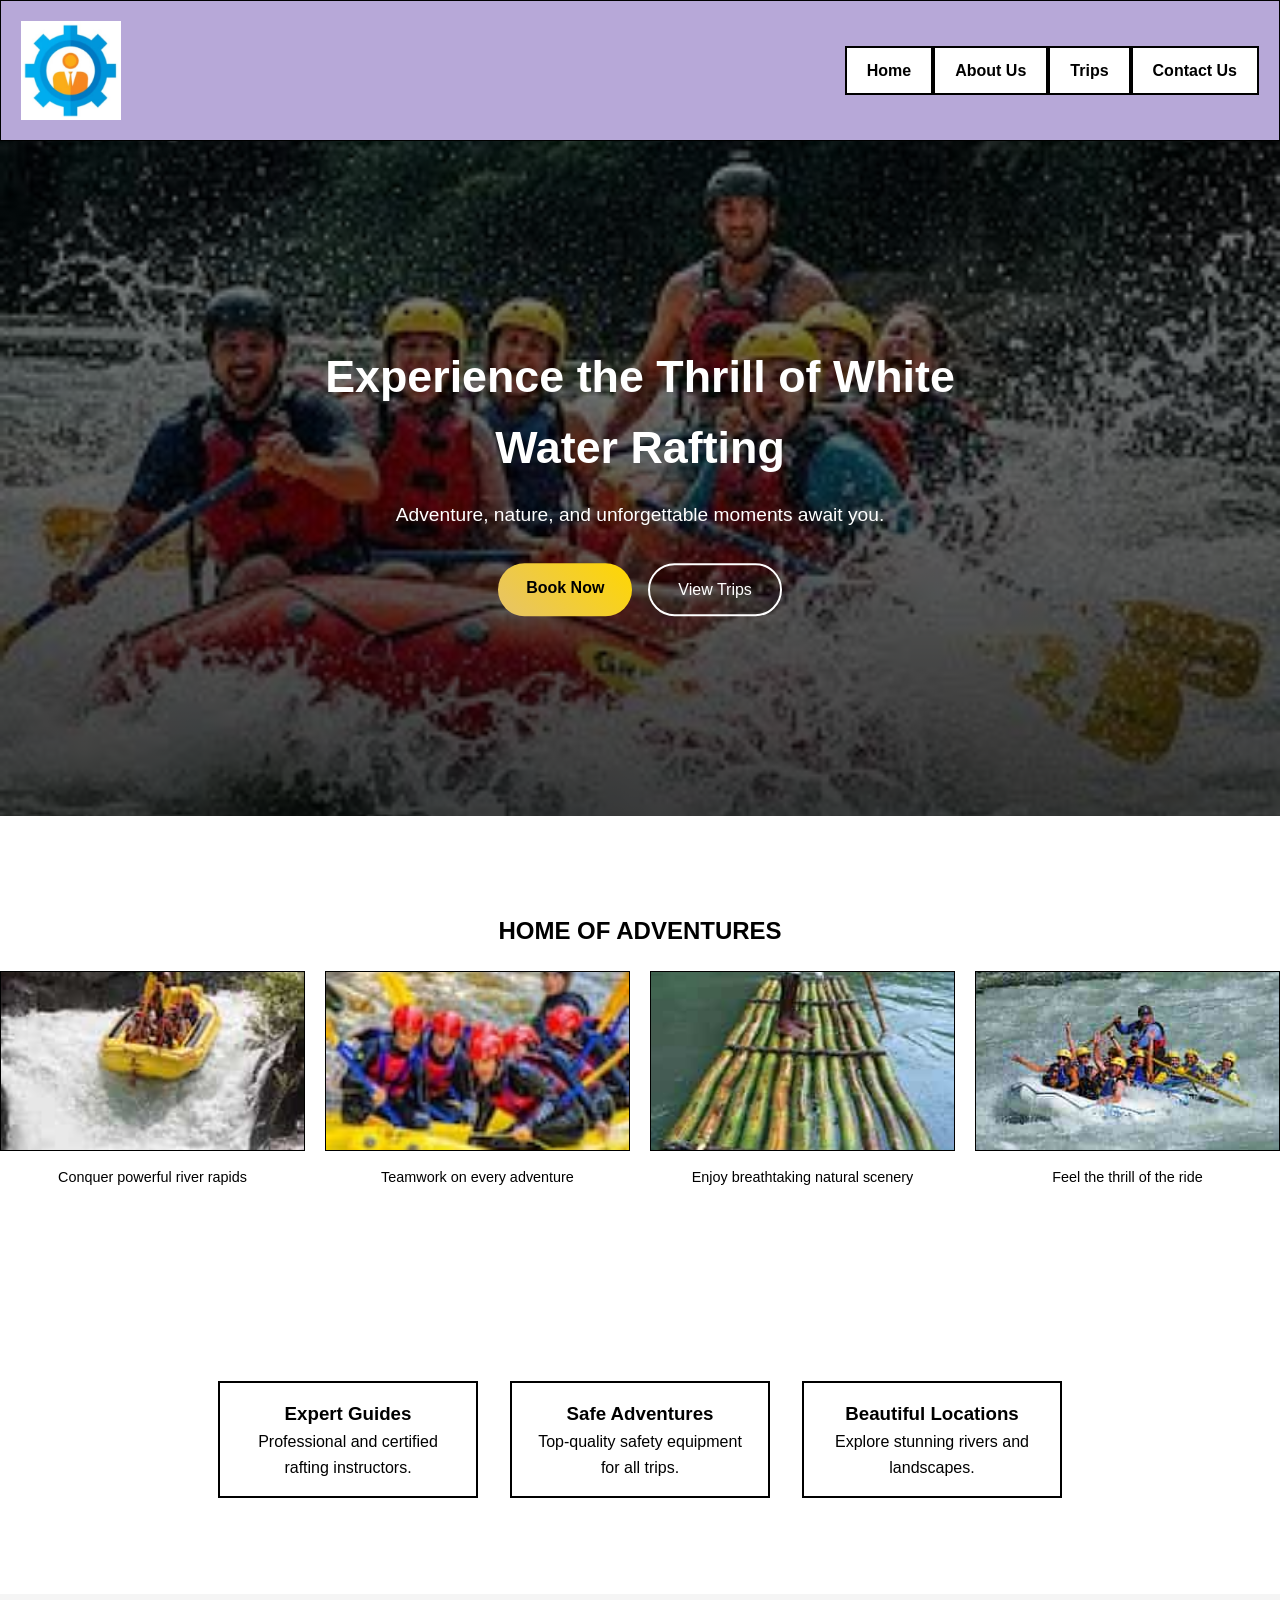
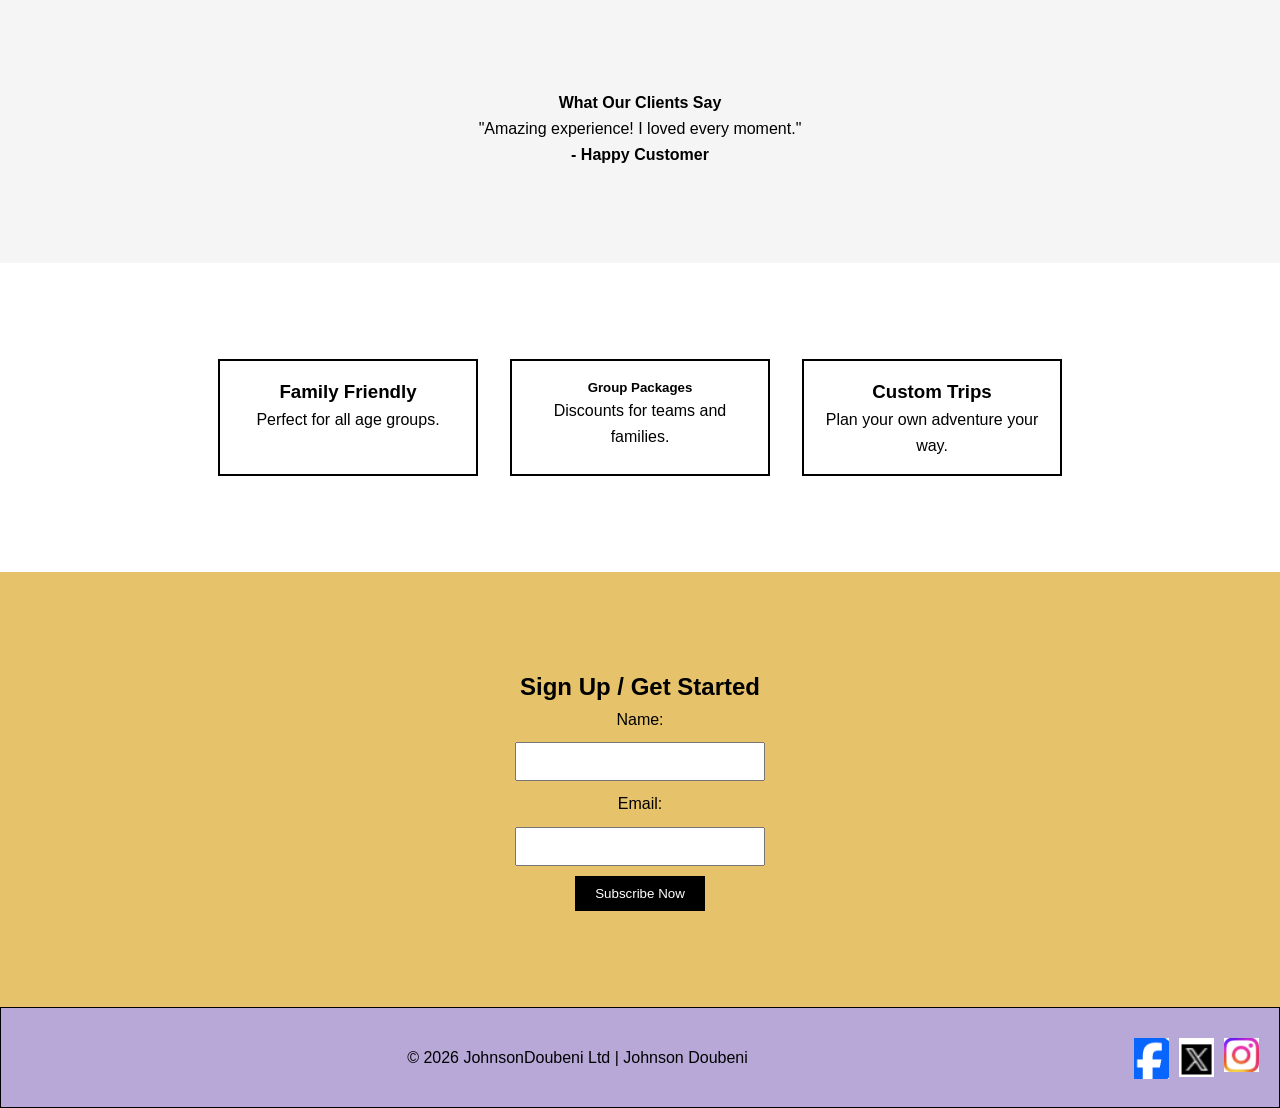
==== commit c2f268e9: "add "changes"" ====
--- a/wwr/index.html
+++ b/wwr/index.html
@@ -24,9 +24,9 @@
             <nav>
                 <ul>
                     <li><a href="index.html">Home</a></li>
-                    <li><a href="about.html">About</a></li>
+                    <li><a href="about.html">About Us</a></li>
                     <li><a href="trips.html">Trips</a></li>
-                    <li><a href="contact.html">Contact</a></li>
+                    <li><a href="contact.html">Contact Us</a></li>
                 </ul>
             </nav>
         </nav>
--- a/wwr/styles/index.css
+++ b/wwr/styles/index.css
@@ -140,7 +140,9 @@
     margin-bottom: var(--space-md);
 }
 
-/* ================= ACTION AREA ================= */
+/* ================= 
+ACTION AREA 
+================= */
 .hero-actions {
     display: flex;
     justify-content: center;
@@ -166,12 +168,14 @@
     text-decoration: none;
 }
 
-/* ================= SECTIONS ================= */
+/* ================= 
+SECTIONS ================= */
 section {
     padding: var(--space-xl) 0;
 }
 
-/* ================= IMAGE SECTION ================= */
+/* ================= 
+IMAGE SECTION ================= */
 .image-section {
     text-align: center;
 }
@@ -205,7 +209,8 @@
     font-size: 0.9rem;
 }
 
-/* ================= BENEFITS ================= */
+/* ================= 
+BENEFITS ================= */
 .benefits {
     display: flex;
     gap: var(--space-md);
@@ -219,7 +224,8 @@
     text-align: center;
 }
 
-/* ================= FEATURES ================= */
+/* ================= 
+FEATURES ================= */
 .features {
     display: flex;
     gap: var(--space-md);
@@ -233,13 +239,15 @@
     text-align: center;
 }
 
-/* ================= TESTIMONIALS ================= */
+/* ================= 
+TESTIMONIALS ================= */
 .testimonials {
     background: var(--background-light);
     text-align: center;
 }
 
-/* ================= SIGNUP ================= */
+/* =================
+ SIGNUP ================= */
 .signup {
     background: var(--secondary-color);
     text-align: center;
@@ -257,7 +265,8 @@
     border: none;
 }
 
-/* ================= FOOTER ================= */
+/* ================= 
+FOOTER ================= */
 footer {
     background-color: var(--primary-color);
     border: 1px solid var(--dark-color);
@@ -273,7 +282,8 @@
     text-align: center;
 }
 
-/* ================= SOCIAL MEDIA ================= */
+/* ================= 
+SOCIAL MEDIA ================= */
 .socialmedia {
     display: flex;
     gap: 10px;
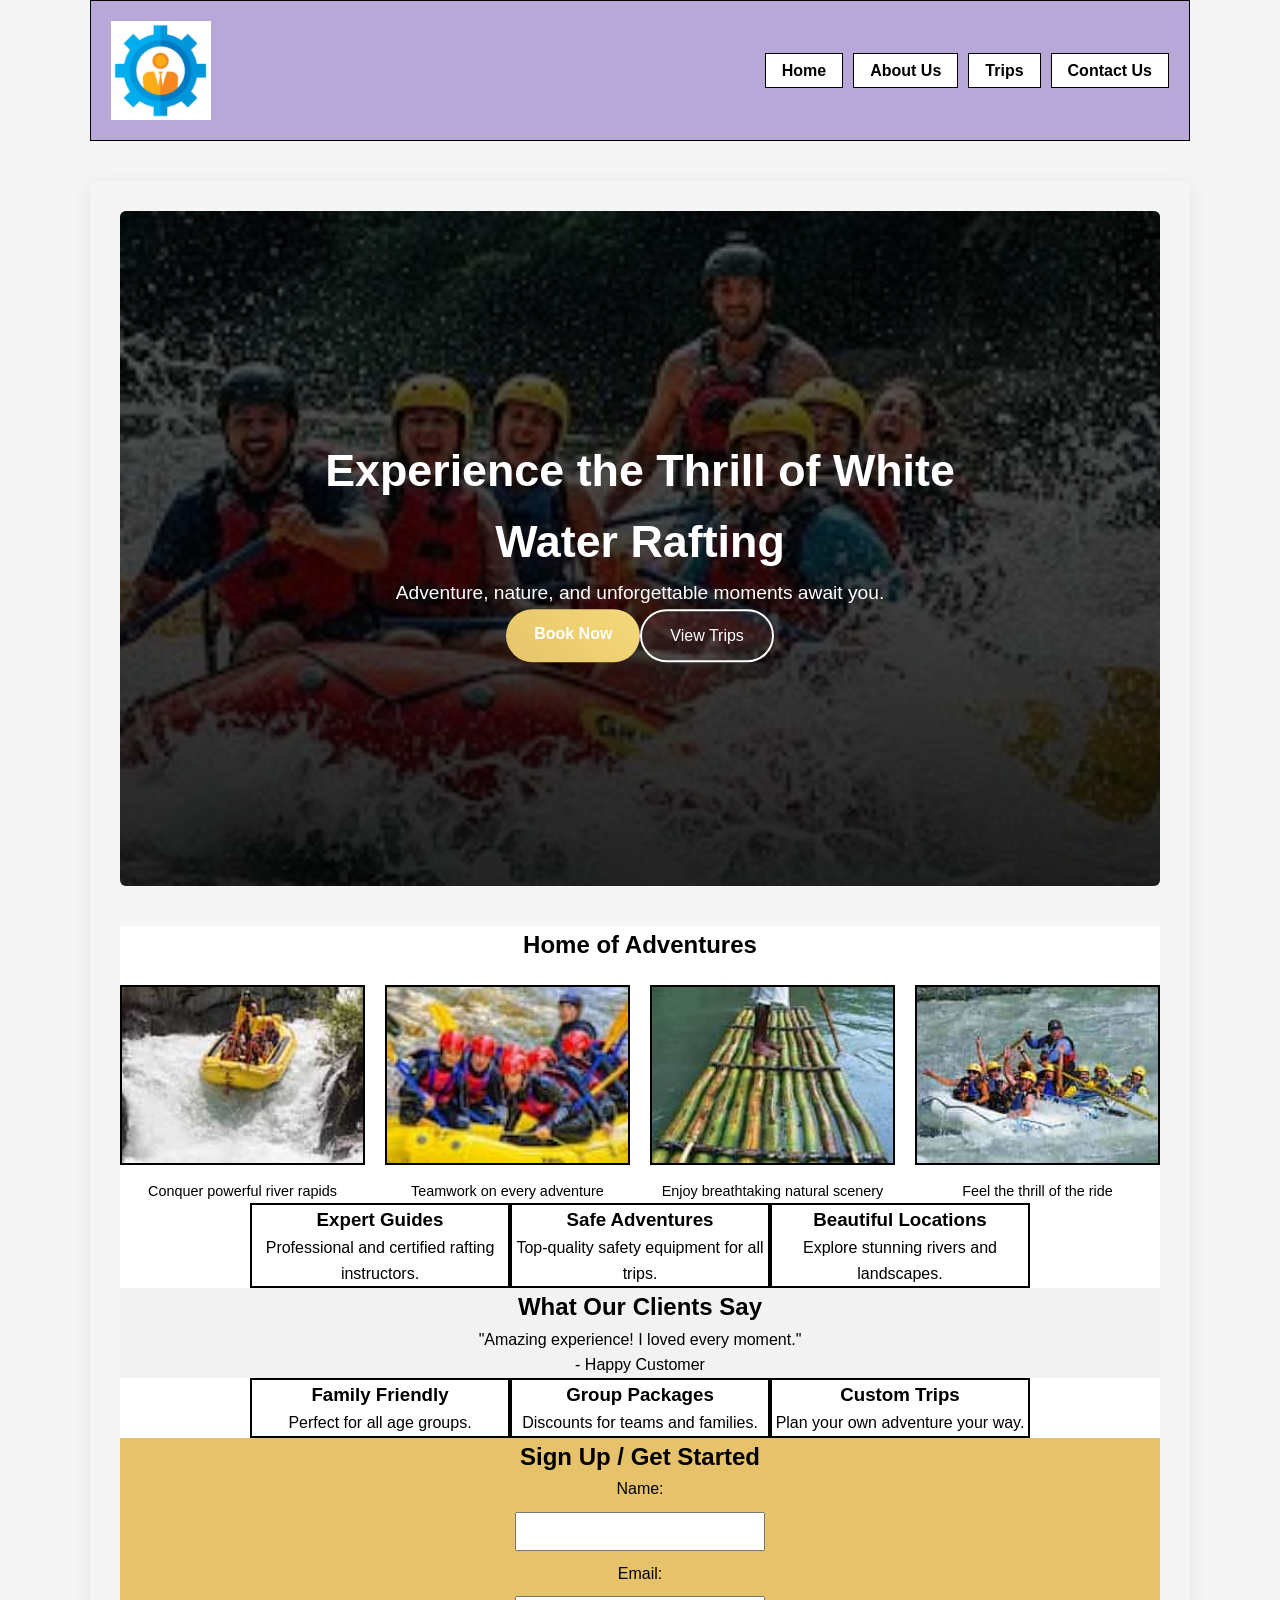
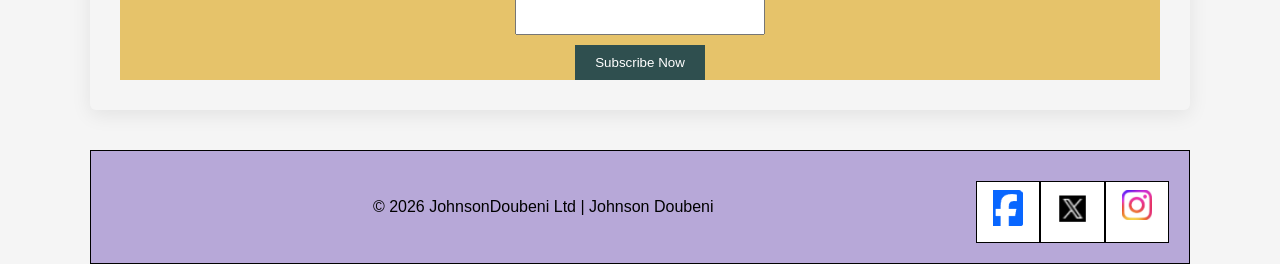
==== commit 77caa48b: "add "changes"" ====
--- a/wwr/index.html
+++ b/wwr/index.html
@@ -11,28 +11,26 @@
 
     <title>Home | White Water Rafting Company</title>
 
-    <link rel="stylesheet" href="styles/index.css">
+    <link rel="stylesheet" href="styles/styles.css">
 </head>
 
 <body class="home-page">
 
-    <!-- header -->
-    <header>
+    <!-- HEADER -->
+    <header class="container">
         <img src="images/logo.jpg" alt="rafting-company" width="100">
 
         <nav aria-label="Main Navigation">
-            <nav>
-                <ul>
-                    <li><a href="index.html">Home</a></li>
-                    <li><a href="about.html">About Us</a></li>
-                    <li><a href="trips.html">Trips</a></li>
-                    <li><a href="contact.html">Contact Us</a></li>
-                </ul>
-            </nav>
+            <ul>
+                <li><a href="index.html">Home</a></li>
+                <li><a href="about.html">About Us</a></li>
+                <li><a href="trips.html">Trips</a></li>
+                <li><a href="contact.html">Contact Us</a></li>
+            </ul>
         </nav>
     </header>
 
-    <main class="main">
+    <main class="container">
 
         <!-- HERO -->
         <section class="hero">
@@ -55,10 +53,9 @@
 
         <!-- IMAGE SECTION -->
         <section class="image-section">
-            <h2>HOME OF ADVENTURES</h2>
+            <h2>Home of Adventures</h2>
 
             <div class="image-container">
-
                 <figure>
                     <img src="images/raft1.jpg" alt="Rafting through strong river currents">
                     <figcaption>Conquer powerful river rapids</figcaption>
@@ -78,7 +75,6 @@
                     <img src="images/raft4.jpg" alt="Exciting rafting challenge">
                     <figcaption>Feel the thrill of the ride</figcaption>
                 </figure>
-
             </div>
         </section>
 
@@ -102,14 +98,14 @@
 
         <!-- TESTIMONIALS -->
         <section class="testimonials">
-            <h4>What Our Clients Say</h4>
+            <h2>What Our Clients Say</h2>
             <div class="testimonial">
                 <p>"Amazing experience! I loved every moment."</p>
-                <h4>- Happy Customer</h4>
+                <p>- Happy Customer</p>
             </div>
         </section>
 
-        <!-- FEETURES -->
+        <!-- FEATURES -->
         <section class="features">
             <div class="feature-card">
                 <h3>Family Friendly</h3>
@@ -117,7 +113,7 @@
             </div>
 
             <div class="feature-card">
-                <h5>Group Packages</h5>
+                <h3>Group Packages</h3>
                 <p>Discounts for teams and families.</p>
             </div>
 
@@ -127,8 +123,7 @@
             </div>
         </section>
 
-
-        <!-- NewSLETTER -->
+        <!-- NEWSLETTER -->
         <section class="signup">
             <h2>Sign Up / Get Started</h2>
 
@@ -145,8 +140,9 @@
 
     </main>
 
-    <footer>
+    <footer class="container">
         <p>&copy; 2026 JohnsonDoubeni Ltd | Johnson Doubeni</p>
+
         <nav class="socialmedia">
             <a href="https://www.facebook.com" target="_blank" rel="noopener noreferrer">
                 <img src="images/facebook.png" alt="Facebook">
--- a/wwr/styles/styles.css
+++ b/wwr/styles/styles.css
@@ -0,0 +1,816 @@
+/* ================= VARIABLES ================= */
+:root {
+    --primary-color: rgb(183, 168, 216);
+    --secondary-color: rgb(230, 195, 106);
+    --light-color: rgb(255, 255, 255);
+    --dark-color: rgb(0, 0, 0);
+    --hover-color: rgb(211, 211, 211);
+    --background-light: rgb(245, 245, 245);
+
+    --border: 2px solid var(--dark-color);
+    --dark-green: rgb(47, 79, 79)
+}
+
+/* ================= RESET ================= */
+* {
+    margin: 0;
+    padding: 0;
+    box-sizing: border-box;
+}
+
+/* ================= GLOBAL ================= */
+body {
+    font-family: "Segoe UI", Arial, sans-serif;
+    background: var(--background-light);
+    color: rgb(0, 0, 0);
+    line-height: 1.6;
+}
+
+img {
+    max-width: 100%;
+    height: auto;
+}
+
+/* ================= MAIN ================= */
+main {
+    max-width: 1100px;
+    margin: 40px auto;
+    background: rgb(245, 245, 245);
+    padding: 30px;
+    box-shadow: 0 5px 20px rgb(0, 0, 0, 0.08);
+    border-radius: 6px;
+}
+
+/* ================= HEADER ================= */
+header {
+    width: 65%;
+    margin: 0 auto;
+
+    background-color: var(--primary-color);
+    border: 1px solid var(--dark-color);
+    padding: 20px;
+
+    display: flex;
+    justify-content: space-between;
+    align-items: center;
+}
+
+nav ul {
+    display: flex;
+    list-style: none;
+    gap: 10px;
+}
+
+nav a {
+    text-decoration: none;
+    color: var(--dark-color);
+    font-weight: bold;
+    background: var(--light-color);
+    padding: 8px 16px;
+    border: 1px solid var(--dark-color);
+}
+
+nav a:hover {
+    background: rgb(245, 245, 245);
+}
+
+/* ================= HERO ================= */
+.hero {
+    position: relative;
+    overflow: hidden;
+    border-radius: 6px;
+    margin-bottom: 40px;
+}
+
+.hero img,
+.hero-bg {
+    width: 100%;
+    height: 420px;
+    object-fit: cover;
+}
+
+/* ================= ABOUT HERO  ================= */
+
+.about-page .hero {
+    position: relative;
+    height: 500px;
+    overflow: hidden;
+
+}
+
+/* BACKGROUND IMAGE */
+.about-page .hero img {
+    width: 100%;
+    height: 100%;
+    object-fit: cover;
+}
+
+/* TITLE BAR */
+.about-page .hero h1 {
+    position: absolute;
+    top: 0;
+    left: 0;
+    width: 100%;
+
+    text-align: center;
+    background-color: var(--dark-green);
+    color: rgb(245, 245, 245);
+    padding: 15px 0;
+    font-size: 1.8rem;
+
+    z-index: 2;
+}
+
+/* MISSION BOX */
+.about-page .hero article {
+    position: absolute;
+    top: 80px;
+    left: 50%;
+    transform: translateX(-50%);
+
+    width: 90%;
+    max-width: 1000px;
+
+    background-color: rgb(217, 207, 122);
+    border: var(--border);
+    padding: 20px;
+
+    display: grid;
+    grid-template-columns: 1fr 140px;
+    gap: 20px;
+    align-items: center;
+
+    z-index: 2;
+}
+
+/* TITLE INSIDE BOX */
+.about-page .hero article h2 {
+    grid-column: 1 / -1;
+    text-align: center;
+    margin-bottom: 10px;
+}
+
+/* TEXT */
+.about-page .hero article p {
+    grid-column: 1 / 2;
+}
+
+/* IMAGE RIGHT */
+.about-page .hero article img {
+    width: 100%;
+    border: var(--border);
+}
+
+/* ================= HISTORY ================= */
+.about-page .history {
+    margin: 20px 10px;
+    padding: 20px;
+    border: var(--border);
+    text-align: center;
+    background-color: rgb(238, 238, 238);
+}
+
+.about-page .history-content {
+    display: grid;
+    grid-template-columns: 1fr 200px 1fr;
+    gap: 20px;
+    align-items: center;
+    margin-top: 15px;
+}
+
+.about-page .history-content img {
+    width: 100%;
+    height: auto;
+    border: var(--border);
+}
+
+/* ================= ADVENTURE ================= */
+.about-page .adventure {
+    margin: 20px 10px;
+    padding: 20px;
+    border: var(--border);
+    text-align: center;
+    background-color: rgb(221, 221, 221);
+}
+
+.about-page .gallery {
+    display: grid;
+    grid-template-columns: repeat(5, 1fr);
+    gap: 10px;
+    margin-top: 15px;
+}
+
+.about-page .gallery img {
+    width: 100%;
+    height: 90%;
+    border: var(--border);
+}
+
+.about-page figcaption {
+    font-size: 0.8rem;
+    margin-top: 5px;
+}
+
+/* ====================================================================================== */
+/* ================= INDEX PAGE ================= */
+/* ================= HERO ================= */
+.home-page .hero {
+    position: relative;
+    width: 100%;
+    height: 75vh;
+    min-height: 520px;
+    overflow: hidden;
+}
+
+.home-page .hero-bg {
+    position: absolute;
+    inset: 0;
+    width: 100%;
+    height: 100%;
+    object-fit: cover;
+}
+
+/*  improved overlay (RGB) */
+.home-page .hero-overlay {
+    position: absolute;
+    inset: 0;
+    background: linear-gradient(to bottom,
+            rgba(0, 0, 0, 0.6),
+            rgba(0, 0, 0, 0.85));
+}
+
+.home-page .hero-content {
+    position: relative;
+    z-index: 2;
+    text-align: center;
+    color: rgb(255, 255, 255);
+
+    top: 50%;
+    transform: translateY(-50%);
+
+    max-width: 700px;
+    margin: 0 auto;
+    padding: var(--space-sm);
+}
+
+.home-page .hero-content h1 {
+    font-size: 2.8rem;
+    margin-bottom: var(--space-sm);
+}
+
+.home-page .hero-content p {
+    font-size: 1.2rem;
+    margin-bottom: var(--space-md);
+}
+
+/* ================= HERO ACTION ================= */
+.home-page .hero-actions {
+    display: flex;
+    justify-content: center;
+    gap: var(--space-sm);
+}
+
+.home-page .primary-btn {
+    background: linear-gradient(45deg,
+            rgb(230, 195, 106),
+            rgb(245, 217, 122));
+    color: rgb(0, 0, 0);
+    padding: 12px 28px;
+    border-radius: 30px;
+    text-decoration: none;
+    font-weight: 600;
+}
+
+.home-page .secondary-btn {
+    border: 2px solid rgb(255, 255, 255);
+    color: rgb(255, 255, 255);
+    padding: 12px 28px;
+    border-radius: 30px;
+    text-decoration: none;
+    background: rgba(255, 255, 255, 0.08);
+}
+
+/* ================= SECTIONS ================= */
+.home-page section {
+    padding: var(--space-xl) 0;
+    background: rgb(255, 255, 255);
+}
+
+/* ================= IMAGE SECTION ================= */
+.home-page .image-section {
+    text-align: center;
+    background: rgb(255, 255, 255);
+}
+
+.home-page .image-container {
+    display: grid;
+    grid-template-columns: repeat(4, 1fr);
+    gap: 20px;
+    margin-top: 20px;
+}
+
+.home-page .image-container figure {
+    text-align: center;
+}
+
+.home-page .image-container img {
+    width: 100%;
+    height: 180px;
+    object-fit: cover;
+    border: var(--border);
+}
+
+.home-page .image-container figcaption {
+    margin-top: 8px;
+    font-size: 0.9rem;
+}
+
+/* ================= BENEFITS ================= */
+.home-page .benefits {
+    display: flex;
+    gap: var(--space-md);
+    justify-content: center;
+}
+
+.home-page .benefit-card {
+    border: 2px solid var(--dark-color);
+    padding: var(--space-sm);
+    width: 260px;
+    text-align: center;
+    background: rgb(255, 255, 255);
+}
+
+/* ================= TESTIMONIAL ================= */
+.home-page .testimonials {
+    background: rgb(242, 242, 242);
+    text-align: center;
+}
+
+/* ================= FEATURES ================= */
+.home-page .features {
+    display: flex;
+    gap: var(--space-md);
+    justify-content: center;
+}
+
+.home-page .feature-card {
+    border: 2px solid var(--dark-color);
+    padding: var(--space-sm);
+    width: 260px;
+    text-align: center;
+    background: rgb(255, 255, 255);
+}
+
+/* ================= SIGNUP ================= */
+.home-page .signup {
+    background: rgb(230, 195, 106);
+    text-align: center;
+}
+
+.home-page .signup-form {
+    display: flex;
+    flex-direction: column;
+    align-items: center;
+    gap: 10px;
+}
+
+.home-page .signup-form input {
+    padding: 10px;
+    width: 250px;
+}
+
+.home-page .signup-form button {
+    padding: 10px 20px;
+    background: rgb(47, 79, 79);
+    color: rgb(255, 255, 255);
+    border: none;
+}
+
+/* =================================TRIPS============================================= */
+/* ===================================================== */
+/* ================= MAIN WRAPPER ======================= */
+/* ===================================================== */
+.trips-page .main {
+    border: 2px solid var(--dark-color);
+    border-radius: 20px;
+    overflow: hidden;
+}
+
+/* ===================================================== */
+/* ================= HERO SECTION ======================= */
+/* ===================================================== */
+.trips-page .hero {
+    position: relative;
+    height: 500px;
+    overflow: hidden;
+}
+
+/* BACKGROUND IMAGE */
+.trips-page .hero-bg {
+    position: absolute;
+    width: 100%;
+    height: 100%;
+    object-fit: cover;
+}
+
+/*  DARK OVERLAY  */
+.trips-page .hero::after {
+    content: "";
+    position: absolute;
+    inset: 0;
+    background: rgba(0, 0, 0, 0.65);
+}
+
+/* HERO CONTENT */
+.trips-page .hero-content {
+    position: absolute;
+    top: 50%;
+    left: 50%;
+    transform: translate(-50%, -50%);
+
+    text-align: center;
+    color: rgb(255, 255, 255);
+    z-index: 2;
+}
+
+/* HERO TEXT */
+.trips-page .hero-text h1 {
+    font-size: 2.5rem;
+    margin-bottom: 1rem;
+}
+
+.trips-page .hero-text p {
+    font-size: 1.2rem;
+    margin-bottom: 2rem;
+}
+
+/* ACTION AREA */
+.trips-page .hero-actions {
+    display: flex;
+    justify-content: center;
+    gap: 1.5rem;
+
+}
+
+.hero-actions .primary-btn,
+.hero-actions .secondary-btn {
+    color: rgb(255, 255, 255);
+}
+
+/* BUTTON BLOCK */
+.trips-page .action h3 {
+    color: rgb(255, 255, 255);
+    margin-bottom: 0.5rem;
+}
+
+.trips-page .action button {
+    background: linear-gradient(45deg,
+            rgb(230, 195, 106),
+            rgb(245, 217, 122));
+    color: rgb(0, 0, 0);
+    border: none;
+    padding: 0.6rem 1.5rem;
+    border-radius: 20px;
+    font-weight: bold;
+    cursor: pointer;
+}
+
+.trips-page .action button:hover {
+    background-color: rgb(211, 211, 211);
+}
+
+/* ===================================================== */
+/* ================= CTA SECTION ======================== */
+/* ===================================================== */
+.trips-page .cta {
+    text-align: center;
+    padding: 40px 20px;
+    background-color: rgb(230, 195, 106);
+    margin: 60px 0;
+}
+
+.trips-page .cta h2 {
+    margin-bottom: 10px;
+}
+
+.trips-page .cta p {
+    margin-bottom: 20px;
+}
+
+.trips-page .cta-contact-btn {
+    display: inline-block;
+    background-color: rgb(255, 255, 255);
+    color: rgb(0, 0, 0);
+    padding: 12px 28px;
+    border-radius: 30px;
+    text-decoration: none;
+    font-weight: bold;
+    letter-spacing: 0.5px;
+    border: 2px solid rgb(0, 0, 0);
+}
+
+/* HOVER */
+.trips-page .cta-contact-btn:hover {
+    transform: scale(1.05);
+    background-color: rgb(211, 211, 211);
+}
+
+/* ===================================================== */
+/* ================= BOOKING SECTION ==================== */
+/* ===================================================== */
+.trips-page .booking {
+    padding: 2rem;
+    background-color: rgb(240, 240, 240);
+    text-align: center;
+}
+
+.trips-page .booking h2 {
+    margin-bottom: 1rem;
+}
+
+/* FORM */
+.trips-page .booking-form {
+    display: flex;
+    justify-content: center;
+    gap: 1rem;
+}
+
+/* INPUTS */
+.trips-page .booking-form input {
+    padding: 0.6rem;
+    border-radius: 10px;
+    border: 2px solid var(--dark-color);
+    width: 120px;
+}
+
+/*  BUTTON */
+.trips-page .booking-form button {
+    background-color: rgb(230, 195, 106);
+    border: 2px solid var(--dark-color);
+    padding: 0.6rem 1.5rem;
+    border-radius: 10px;
+    cursor: pointer;
+    font-weight: bold;
+}
+
+.trips-page .booking-form button:hover {
+    background-color: rgb(211, 211, 211);
+}
+
+/* ===================================================== */
+/* ================= TRIPS GRID ========================= */
+/* ===================================================== */
+.trips-page .trips {
+    display: grid;
+    grid-template-columns: repeat(3, 1fr);
+    gap: 20px;
+    margin: 40px 0;
+}
+
+/* TRIP CARD */
+.trips-page .trip-card {
+    text-align: center;
+}
+
+.trips-page .trip-card img {
+    width: 100%;
+    height: 180px;
+    object-fit: cover;
+    border: 2px solid var(--dark-color);
+}
+
+/* ===================================================== */
+/* ================= TRIP TABLE ========================= */
+/* ===================================================== */
+.trips-page .trip-table {
+    margin: 40px 0;
+    text-align: center;
+}
+
+.trips-page .trip-table table {
+    width: 100%;
+    border-collapse: collapse;
+}
+
+.trips-page .trip-table th,
+.trips-page .trip-table td {
+    border: 2px solid var(--dark-color);
+    padding: 10px;
+}
+
+.trips-page .trip-table th {
+    background-color: rgb(183, 168, 216);
+}
+
+/* =======================CONTACT====================== */
+/* ===================================================== */
+/* ================= MAIN → CONTACT CONTENT ============= */
+/* ===================================================== */
+.contact-page .contact-content {
+    display: grid;
+    grid-template-columns: 1fr 1fr;
+    gap: 20px;
+    padding: 20px;
+}
+
+/* ================= MAP ================= */
+.contact-page .map iframe {
+    width: 100%;
+    height: 450px;
+    border: 0;
+}
+
+/* ===================================================== */
+/* ================= FORM =============================== */
+/* ===================================================== */
+.contact-page .contact-form {
+    display: flex;
+    flex-direction: column;
+    gap: 12px;
+}
+
+.contact-header {
+    text-align: center;
+    margin: 40px auto;
+}
+
+/* INPUTS */
+.contact-page .contact-form input,
+.contact-page .contact-form textarea {
+    padding: 8px;
+    border: 1px solid rgb(204, 204, 204);
+    background-color: rgb(255, 255, 255);
+    color: rgb(0, 0, 0);
+
+}
+
+/* TEXTAREA */
+.contact-page .contact-form textarea {
+    height: 100px;
+}
+
+/* ================= NAME + EMAIL ================= */
+.contact-page .contact-form .form-row {
+    display: flex;
+    align-items: center;
+    gap: 20px;
+}
+
+.contact-page .contact-form .form-row label {
+    width: 120px;
+    font-size: 1.1rem;
+    color: rgb(0, 0, 0);
+
+}
+
+.contact-page .contact-form .form-row input {
+    flex: 1;
+    padding: 10px;
+    border: 1px solid rgb(160, 160, 160);
+    border-radius: 5px;
+    font-size: 1rem;
+    background-color: rgb(255, 255, 255);
+
+}
+
+/* ================= RADIO ================= */
+.contact-page .contact-form .radio-group {
+    display: flex;
+    flex-direction: column;
+    gap: 5px;
+}
+
+.contact-page .contact-form .radio-group label {
+    display: flex;
+    align-items: center;
+    gap: 8px;
+    font-weight: normal;
+    color: rgb(0, 0, 0);
+
+}
+
+.contact-page .contact-form .radio-group input[type="radio"] {
+    margin: 0;
+}
+
+/* ================= BUTTON ================= */
+.contact-page .contact-form button {
+    display: block;
+    width: 35%;
+    margin: 15px auto 0;
+
+    background-color: rgb(183, 168, 216);
+
+    color: rgb(0, 0, 0);
+    border: none;
+
+    padding: 10px;
+    border-radius: 25px;
+
+    font-size: 0.95rem;
+    font-weight: bold;
+    cursor: pointer;
+}
+
+/* HOVER */
+.contact-page .contact-form button:hover {
+    background-color: rgb(211, 211, 211);
+}
+
+/* ===================================================== */
+/* ================= MAIN → TEAM ======================== */
+/* ===================================================== */
+.contact-page .team {
+    margin: 20px;
+    border: 2px solid var(--dark-color);
+    padding: 20px;
+    background-color: rgb(245, 245, 245);
+
+}
+
+.contact-page .team h2 {
+    text-align: center;
+    color: rgb(0, 0, 0);
+
+}
+
+.contact-page .team-grid {
+    display: grid;
+    grid-template-columns: repeat(3, 1fr);
+    gap: 20px;
+    text-align: center;
+}
+
+.contact-page .team-grid img {
+    width: 100px;
+    height: 100px;
+}
+
+/* ================= FOOTER ================= */
+footer {
+    width: 65%;
+    margin: 0 auto;
+
+    background-color: var(--primary-color);
+    border: 1px solid var(--dark-color);
+    padding: 20px;
+
+    display: flex;
+    align-items: center;
+    justify-content: space-between;
+}
+
+footer p {
+    flex: 1;
+    text-align: center;
+}
+
+/* ================= SOCIAL MEDIA ================= */
+.socialmedia {
+    display: flex;
+    gap: 0px;
+    margin-top: 10px;
+}
+
+.socialmedia a {
+    text-decoration: none;
+}
+
+.socialmedia img {
+    width: 30.5px;
+    padding: 0;
+    margin: 0;
+    background: none;
+    border: none;
+}
+
+/* ================= RESPONSIVE ================= */
+@media (max-width: 768px) {
+
+    .gallery {
+        grid-template-columns: 1fr;
+    }
+
+    footer {
+        flex-direction: column;
+        gap: 10px;
+        text-align: center;
+    }
+
+    .socialmedia {
+        justify-content: center;
+    }
+}
+
+/* ========
+======== */
+
+body {
+    max-width: 1100px;
+    margin: 0 auto;
+}
+
+header,
+footer {
+    width: 100%;
+}
